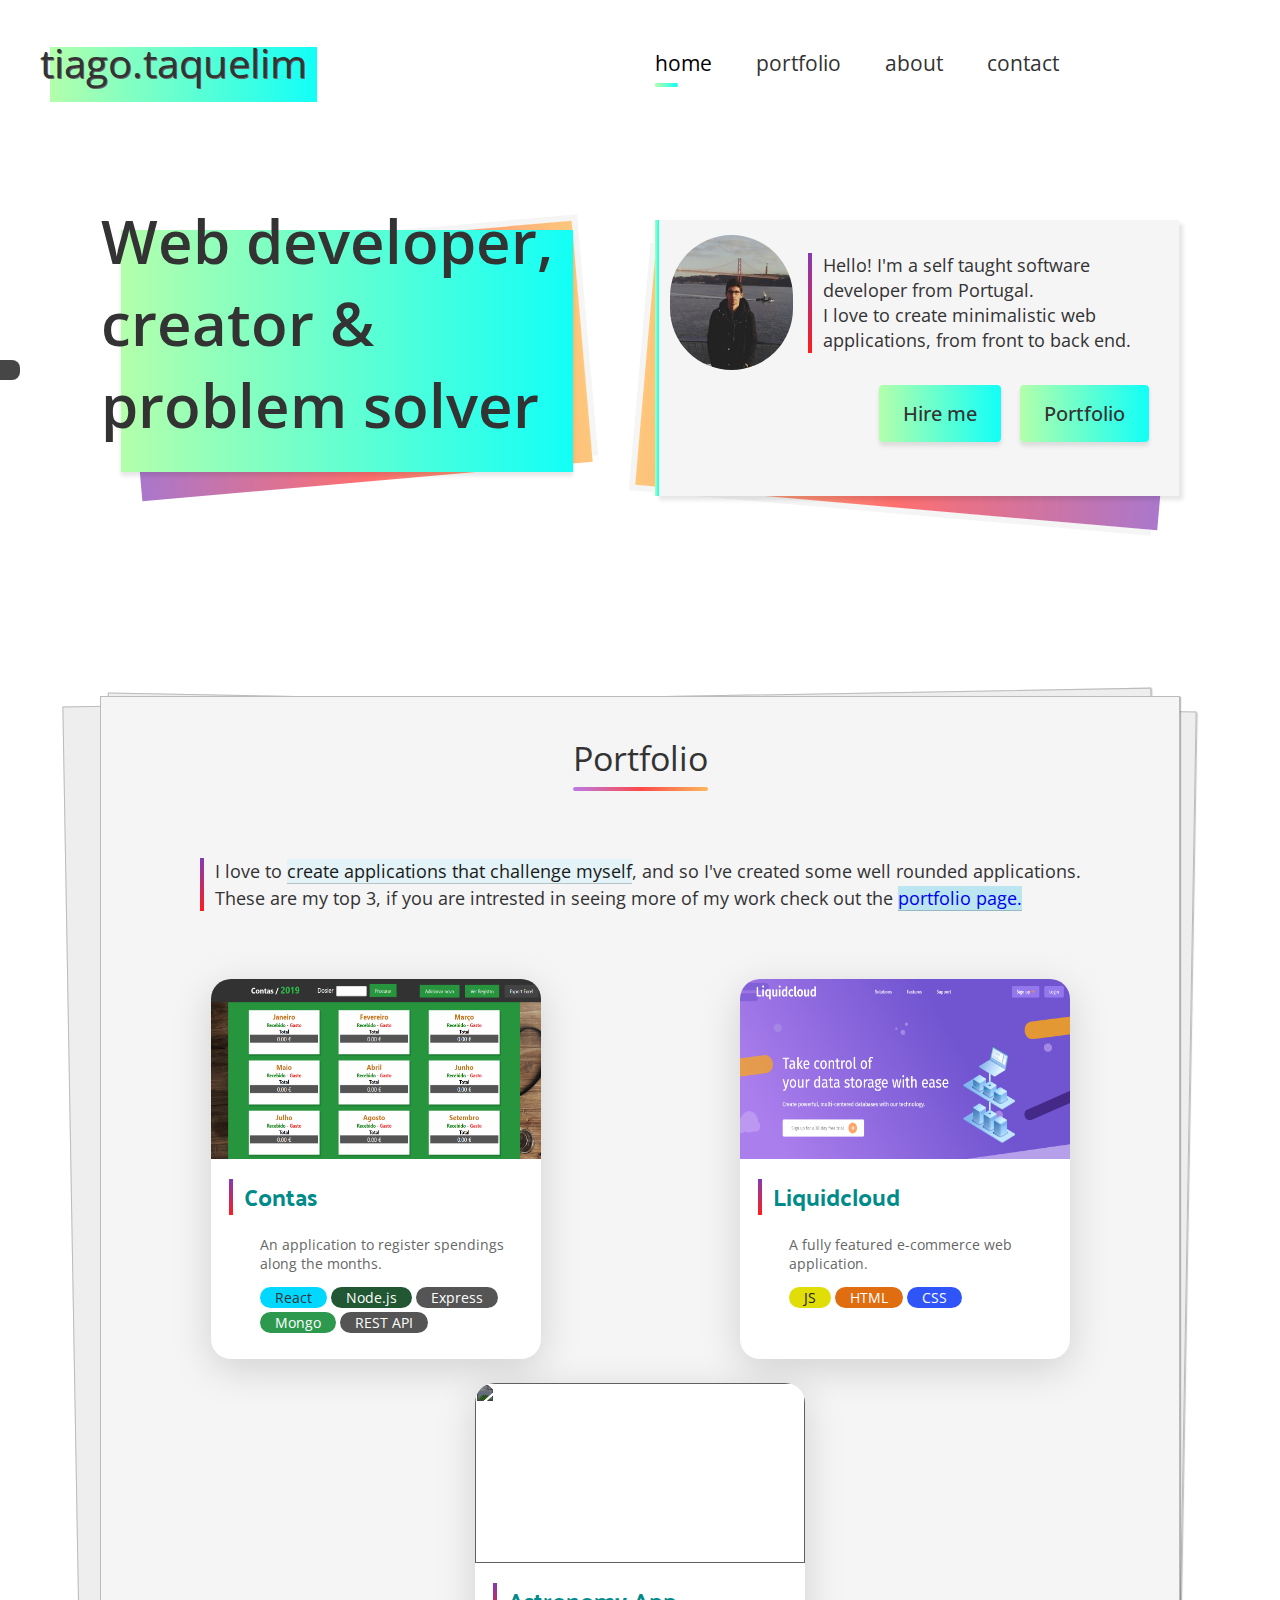
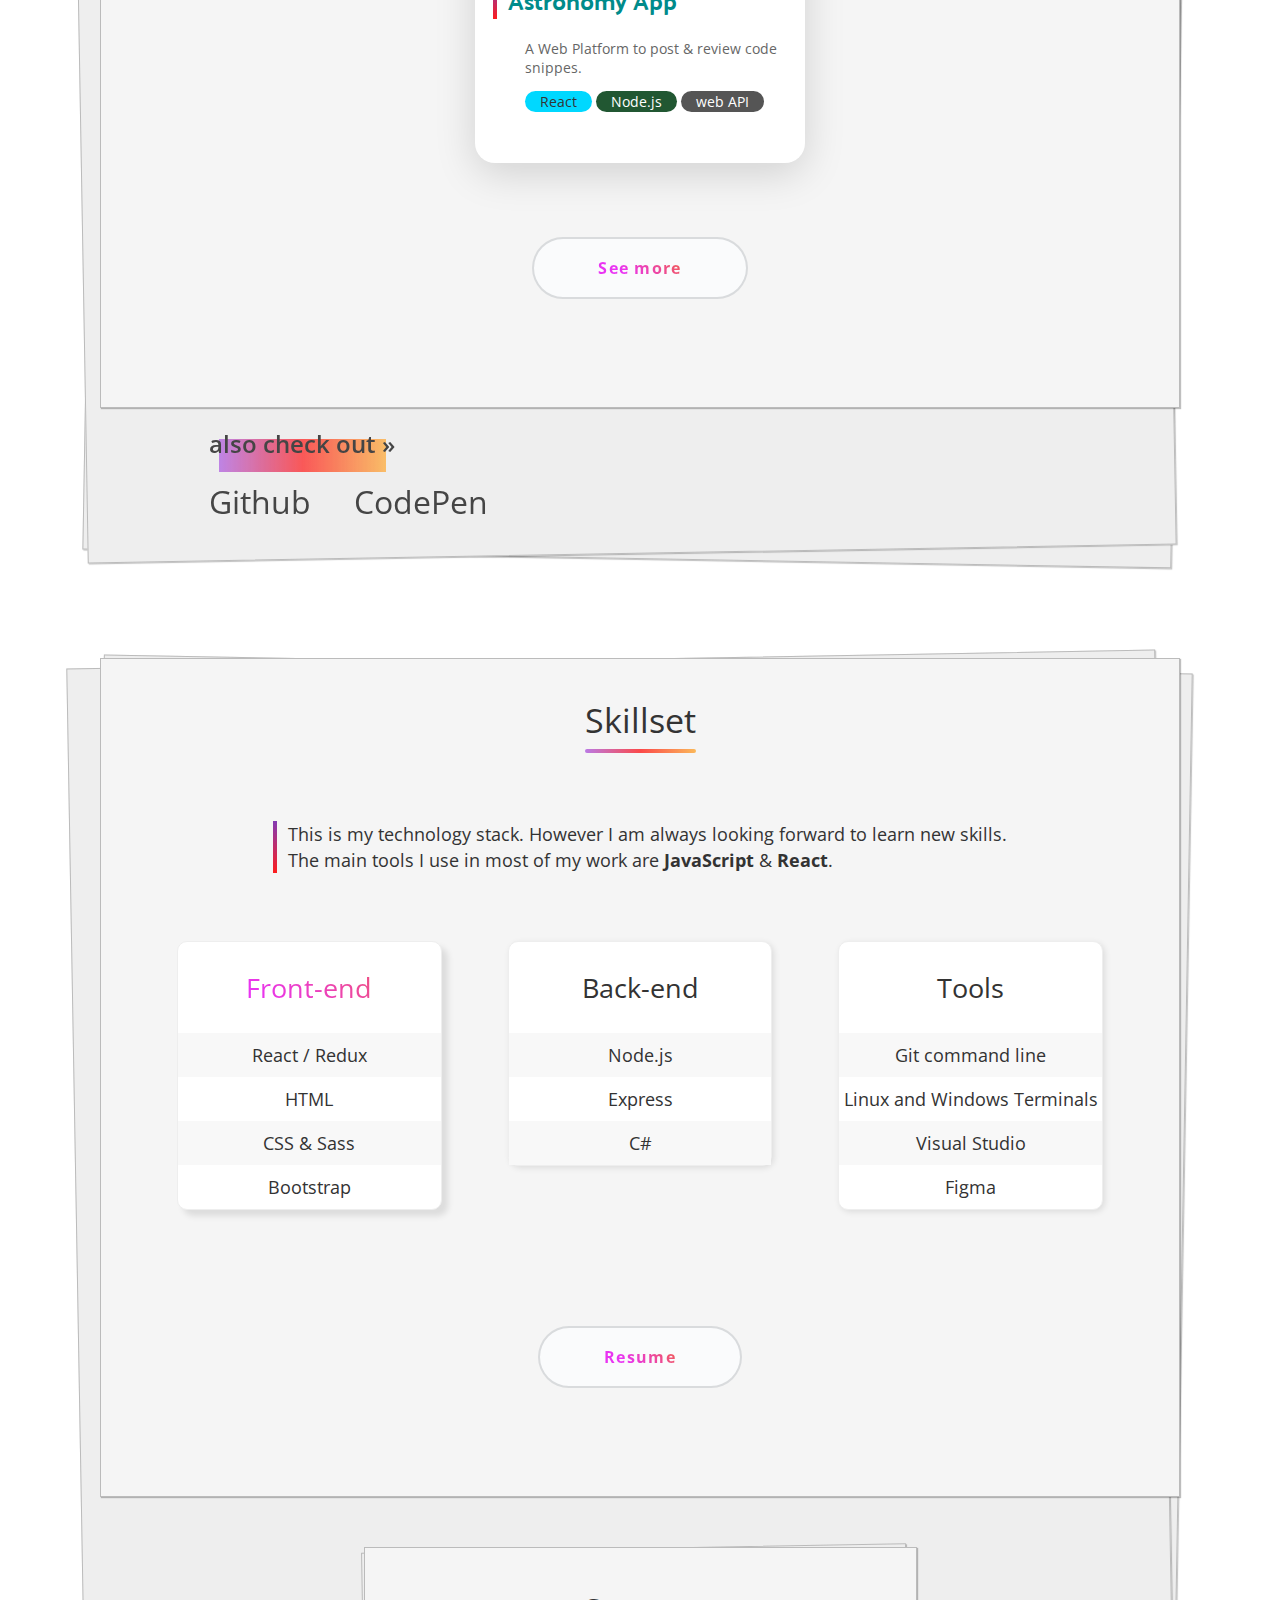
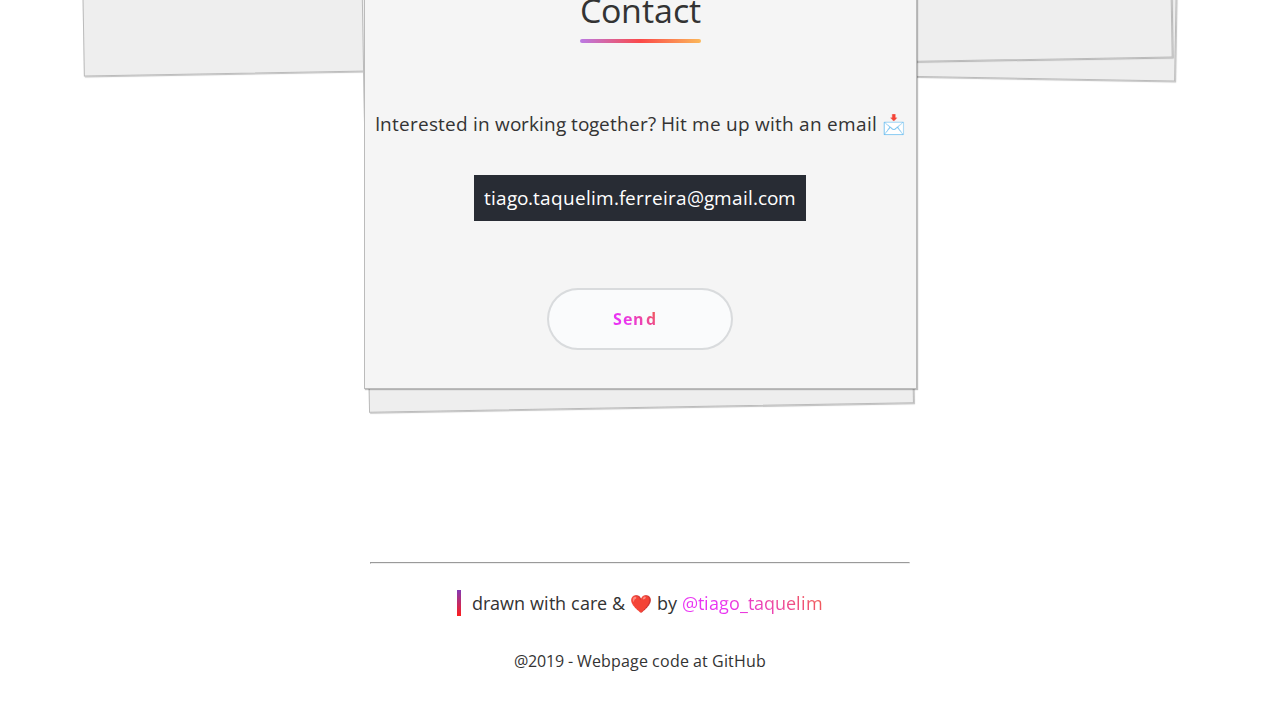
==== index.html @ a0d132dc "google ver" ====
<!DOCTYPE html>
<html lang="en">
<head>
    <meta charset="UTF-8">
    <meta name="viewport" content="width=device-width, initial-scale=1.0">
    <meta http-equiv="X-UA-Compatible" content="ie=edge">
    <title>Tiago Taquelim | Web Developer </title>
    <link rel="shortcut icon" type="image/png" href="./favicon.png"/>
    <meta name="google-site-verification" content="ARgKoBERKOPb1lDqdM0gWgq1R4cdpuR8yCqvkSnX8eo" />
    <!-- Font Awesome CDN -->
    <link rel="stylesheet" href="https://use.fontawesome.com/releases/v5.7.1/css/all.css" integrity="sha384-fnmOCqbTlWIlj8LyTjo7mOUStjsKC4pOpQbqyi7RrhN7udi9RwhKkMHpvLbHG9Sr" crossorigin="anonymous">
    <!-- Css styles -->
    <link rel="stylesheet" href="css/index.css">
    <link rel="stylesheet" href="css/navbar.css">
    <link rel="stylesheet" href="css/header.css">
    <link rel="stylesheet" href="css/portfolio.css">
    <link rel="stylesheet" href="css/skillset.css">
    <link rel="stylesheet" href="css/contact.css">
    <link rel="stylesheet" href="css/modal.css">
</head>
<body>
    <!-- To top button -->
    <button onclick="toTop()" id="topButton" title="Go to top"><i class="fas fa-angle-up"></i></button>
    <!-------- Navbar -------->
    <nav class="nav" >
        <a href="#" class="logo">tiago.taquelim</a>
        <div class="nav-items topnav" id="navbar">
            <a class="action c-maincolor -active" href="#">home</a>
            <a class="action c-orange" href="/portfolio.html">portfolio</a>
            <a class="action c-blue" href="/about.html">about</a>
            <a class="action c-magic" href="#contact">contact</a>
            <a href="javascript:void(0);" class="icon" onclick="responsiveNavbar()">
                <i class="fa fa-bars"></i>
            </a>
        </div>
    </nav>
    <!-- Socials side bar -->
    <div class="socials-sidebar">
        <a href="https://www.linkedin.com/in/tiago-ferreira-20701a138/" target="_blank"><i class="fab fa-linkedin"></i></a>
        <a href="https://github.com/sikozonpc" target="_blank"><i class="fab fa-github"></i></i></a>
        <a href="https://www.hackerrank.com/sikozonbatata" target="_blank"><i class="fab fa-hackerrank"></i></i></a>
        <a href="https://twitter.com/tiago_taquelim" target="_blank"><i class="fab fa-twitter"></i></i></a>
    </div>
    <!-------- Header -------->
    <header class="header">    
        <div class="intro-text">
            <h2>Web developer, <br> creator & <br>problem solver</h2>
        </div>
        <div class="photo-me">
            <div class="photo-me--card">
                <img src="assets/eu.jpg" alt="author's photo">
                <p class="desc">Hello! I'm a self taught software developer from Portugal.<br>
                    I love to create minimalistic web applications, from front to back end.
                </p>
            </div>
            <div class="btn-list">
                <a href="#contact" class="btn">Hire me</a>
                <a href="./portfolio.html" class="btn">Portfolio</a>
            </div>
        </div>
        <!-- TODO Work on a fix for the arrow-->
        <!--<a class="down-arrow" href="#portfolio"><i class="fas fa-angle-down"></i></a>-->
    </header>
    <!-------- Portfolio -------->
    <section id="portfolio">
        <div class="portfolio--page">
            <h2 class="title"> Portfolio</h2>
       
            <p class="desc">I love to <span class="marked">create applications that challenge myself</span>, and so I've created some
                well rounded applications.<br> 
                These are my top 3, if you are intrested in seeing more of my work
                    check out the <a class="marked-a" href="./portfolio.html">portfolio page.</a>
            </p>
           

            <div class="portfolio--page__projects">

                <a href="/projects/contasapp.html" class="project">
                    <img src="assets/thumbnails/contas-app.png">
                    <h3 class="desc">Contas</h3>
                    <p>An application to register spendings along the months.</p>
         
                    <p> 
                        <span class="badge badge-blue">React</span>
                        <span class="badge badge-green">Node.js</span>
                        <span class="badge">Express</span>
                        <span class="badge badge-greenLight">Mongo</span>
                        <span class="badge">REST API</span>
                    </p>
                </a>

                <a href="./projects/liquidcloud.html" class="project">
                    <img src="assets/thumbnails/liquidcloud_preview.png">

                    <h3 class="desc">Liquidcloud</h3>
                    <p>A fully featured e-commerce web application.</p>
         
                    <p> 
                        <span class="badge badge-yellow">JS</span>
                        <span class="badge badge-orange">HTML</span>
                        <span class="badge badge-blueDark">CSS</span>
                    </p>
                </a>

                <div class="modal" id="wip-modal" >
                    <p>Work in progress</p>
                    <button onclick="hideWIPModal()">OK</button>
                </div>

                <a class="project" onclick="showWIPModal()">
                    <img src="https://images.pexels.com/photos/1567069/pexels-photo-1567069.jpeg?auto=compress&cs=tinysrgb&dpr=2&h=650&w=940" class="wip-filter">
                    <i class="fas fa-tools"></i>
                   
                    <h3 class="desc">Astronomy App</h3>
                    <p>A Web Platform to post & review code snippes.</p>
         
                    <p> 
                        <span class="badge badge-blue">React</span>
                        <span class="badge badge-green">Node.js</span>
                        <span class="badge">web API</span>
                    </p>
                </a>
                
            </div>

            <a href="/portfolio.html" 
                class="btn-new"
                style="margin-top: 50px;"><span>See more</span></a>

            <div class="more-info">
                <h2 class="sub-title">also check out »</h2>
                <a style="font-size: 2rem;text-decoration: none; color:inherit;margin-right: 35px;"
                     href="https://github.com/sikozonpc" target="_blank">
                     <i class="fab fa-github"></i></i>Github
                </a>
                <a 
                    style="font-size: 2rem;text-decoration: none; color:inherit;"
                     href="https://codepen.io/sikozonpc/" target="_blank">
                     <i  class="fab fa-codepen"></i>CodePen
                </a>
            </div>
        </div>
    </section>
    <!-------- Skillset -------->
    <section id="skillset">
        <div class="skills--page">
            <h2 class="title">Skillset</h2>
            <p class="desc">This is my technology stack. However I am always looking forward to learn new skills.<br>
                The main tools I use in most of my work are <b>JavaScript</b> & <b>React</b>.</p>
            <div class="skills-table">
                <ul class="front">
                    <p class="front-title">Front-end</p>
                    <li>React / Redux</li>
                    <li>HTML</li>
                    <li>CSS & Sass</li>
                    <li>Bootstrap</li>
                </ul>
                <ul>
                    <p>Back-end</p>
                    <li>Node.js</li>
                    <li>Express</li>
                    <li>C#</li>
                </ul>
                <ul>
                    <p>Tools</p>
                    <li>Git command line</li>
                    <li>Linux and Windows Terminals</li>
                    <li>Visual Studio</li>
                    <li>Figma</li>
                </ul>
            </div>
            <a style="margin-top: 100px" onclick="showWIPModal()" class="btn-new"><span>Resume</span></a>
        </div>
    </section>
    <!------ Contact -------->  
    <section id="contact">
        <div class="contact--page">
            <h2 class="title contact">Contact</h2>
            <form name="contact-form" class="contact-form">
                <p class="f-1">Interested in working together? Hit me up with an email 📩</p>
                <p class="marked-blue f-1" 
                    style="margin-bottom: 2.5em;border-radius: 0px;padding:10px;">
                    tiago.taquelim.ferreira@gmail.com
                </p>
                <a href="mailto:tiago.taquelim.ferreira@gmail.com" style="margin-top: 20px;" class="btn-new"><span>Send</span>></a>
            </form>
        </div>
    </section>
    <footer id="socials">
        <div class="socials-list">
            <a href="https://www.linkedin.com/in/tiago-ferreira-20701a138/" target="_blank"><i class="fab fa-linkedin"></i></a>
            <a href="https://github.com/sikozonpc" target="_blank"><i class="fab fa-github"></i></i></a>
            <a href="https://www.hackerrank.com/sikozonbatata" target="_blank"><i class="fab fa-hackerrank"></i></i></a>
            <a href="https://twitter.com/tiago_taquelim" target="_blank"><i class="fab fa-twitter"></i></i></a>
        </div>
        <hr style="width: 50%;">
        <p class="desc signature">drawn with care & ❤️ by  <a href="https://twitter.com/tiago_taquelim" target="_blank">@tiago_taquelim</a></p>
        <p>@2019 - Webpage code at GitHub</p>

    </footer>

    <!-- Javascript -->
    <script src="js/navbar.js"></script>
    <script src="js/modal.js"></script>
</body>
</html>
---- css/index.css ----
@import url('https://fonts.googleapis.com/css?family=Palanquin:300');
@import url('https://fonts.googleapis.com/css?family=Open+Sans:400,600,700');

body {
    padding: 0;
    margin: 0;
    font-family:'Open Sans' , sans-serif;
    color: #333;
    /*background: rgb(33, 44, 79); NIGHT MODE COLOR BG */ 
}
html {
    scroll-behavior: smooth;
    font-style: normal;
    -webkit-font-smoothing: antialiased;
}
* {
    box-sizing: border-box;
}
html *:focus {
    outline-color: #fd1d1dcb;
}

h2 {
    font-weight: 600;
}


.-active {
    color: #000 !important;
}

.underlined {
    position: relative;
}
    .underlined::before {
        content: "";
        position: absolute;
        bottom: -5px;
        left: 0;
        width: 100%;
        height: 3px;
        background: linear-gradient(90deg,#ee2b4b, #8932c7);
    }

.btn {
    display: inline-block;
    position: relative;
    background:linear-gradient(90deg,#b3ffab, #12fff7);
    border: 0;
    font-size: 20px;
    padding: 15px 24px;
    border-radius: 4px;
    text-decoration: none;
    color: #333;
    font-weight: 500;
    cursor: pointer;
    box-shadow: 0 4px 4px rgba(0,0,0,0.1),
         0 -100px 0 transparent inset;

    transition: all 0.3s ease;
    box-sizing: border-box;
}
    .btn::after {
        content: "»";
        opacity: 0;
        position: absolute;
        top: 30%;
        right: 0.4em;
        transition: all 0.3s ease;
    }
    .btn:hover::after {
        right: 1em;
        opacity: 1;
    }
    .btn:hover {
        padding: 15px 34px 15px 14px;
        background:linear-gradient(90deg,#a2f599, #2deee7);
        box-shadow: 5px 5px 5px rgba(0,0,0,0.1),
        0 -100px 0 transparent inset;
        color: #111
    }   

.btn-dark {
    background: linear-gradient(90deg,#db1939, #630f9e);
    color: #fff;
}
    .btn-dark:hover {
        background: linear-gradient(90deg,#e70b30, #770fc2);
        color: #fff;
    }
.btn-orange {
    background:  linear-gradient(90deg,#833ab4dc, #fd1d1dcb, #fcb045e1);
    color: #fff;
}
    .btn-orange:hover {
        background:  linear-gradient(90deg,#9028d4dc, #fd1d1dcb, #e99219e1);
        color: #fff;
    }
.btn-border {
    position: relative;
    cursor: pointer;
    z-index: 1;
    display: inline-block;
    padding: 12px 24px;
    font-size: 1.4rem;
    box-sizing: border-box;
    background-color: #f0f0f0;
    border: 4px solid transparent;
    box-sizing: border-box;
    
    border-image: linear-gradient(90deg,#833ab4dc, #fd1d1dcb, #fcb045e1);
    border-image-slice: 1;
    text-decoration: none;
    color:#333;
    transition: 0.3s all ease;
}
    .btn-border:hover {
        background: linear-gradient(90deg,#833ab4dc, #fd1d1dcb, #fcb045e1);
        color: white;
        transform: scale(1.1);
    }

.btn-new {
    display: inline-block;
    position: relative;
    font-weight: 700;
    border-radius: 100px;
    cursor: pointer;
    padding: 20px 64px 19px;
    letter-spacing: 1.3px;
    font-size: 1rem;
    line-height: 19px;
    text-decoration: none;
    color: #FAFBFC;
    margin-top: 64px;
    margin-bottom: 8px;
    background-image: none;
    transition: all 260ms cubic-bezier(0.45, 0.38, 0.43, 0.98);
    background-color: #FAFBFC;
    border: solid 2px rgba(200, 203, 207, 0.678);
}
    .btn-new span {
        background: linear-gradient(-136deg, #F15D4A 2%, #E934F2 70%);
        -webkit-background-clip: text;
        background-clip: text;
        -webkit-text-fill-color: transparent;
    }
    .btn-new:hover {
        box-shadow: 0 10px 20px rgba(0,0,0,0.2);
        transform: translateY(-3px);
    }
    .btn-new:active {
        box-shadow: 0 5px 10px rgba(0,0,0,0.2);
        transform: translateX(-1px);
    }
        .btn-new::after {
            content: "";
            position: absolute;
            display: inline-block;
            top: 0;
            left: 0;
            z-index: -1;
            width: 100%;
            height: 100%;
            background-color: #FAFBFC;
            border-radius: 100px;

            transition: 0.4s all; 
        }
            .btn-new:hover::after {
                transform: scaleX(1.4) scaleY(1.6);
                opacity: 0;
            }

.btn-simple {
    display: inline-block;
    color: #fff;
    background-color: #444;
    text-decoration: none;
    border:2px solid #444;
    padding: 5px 10px;

    transition: 0.3s all ease;
}
    .btn-simple:hover {
        background-color: transparent;
        color: #333;
    }

/***** Scroll arrow down ******/
.down-arrow {
    color: inherit;
}
    .fa-angle-down {
        position: absolute;
        top:90%;
        left: 50%;
        right:50%;
        font-size: 2rem;
    }
    .fa-angle-down:hover{
        color: #20dfd8;
        font-size: 2.5rem;
    }


.title-main {
    position: relative;
    font-size: 2rem;
    z-index: 2;
}
    .title-main::after {
        content: "";
        width: 90%;
        height: 3px;
        background: linear-gradient(90deg,#b166e2dc, #fd1d1dcb, #fcb045e1);
        
        position: absolute;
        bottom: -10px;
        left:5%;
        z-index: -1;
    }
    .title-main::before {
        content: "";
        width: 10%;
        height: 8px;
        background:  #fd1d1dcb;
        
        position: absolute;
        bottom: -13px;
        left:45%;
        z-index: 3;
    }

.badge {
    border-radius: 100px;
    padding: 1px 15px;
    display: inline-block;
    box-sizing: border-box;
    margin: 2px 0;
    background: #555;
    color: #fff;
}
    .badge-blue {
        background: #00d8ff;
        color: #333;
    }
    .badge-green {
        background: #215732;
    }
    .badge-greenLight {
        background: #2d994f;
    }
    .badge-yellow {
        background: rgb(224, 221, 7);
        color: #222;
    }
    .badge-orange {
        background: rgb(224, 110, 17);
        color: #fff;
    }
    .badge-blueDark {
        background: rgb(47, 84, 248);
    }

.title {
    position: relative;
    font-size: 34px;
    font-weight: 400;
    z-index: 2;
    margin-bottom: 60px;
}
    .title::after {
        content: "";
        position: absolute;
        bottom: -10px;
        left: 0;
        border-radius: 6px;
        z-index: -1;
    
        width: 100%;
        height: 4px;
        background: linear-gradient(90deg,#b166e2dc, #fd1d1dcb, #fcb045e1);
        
        transition: 200ms all linear;
    }
.sub-title {
    position: relative;
    font-size: 1.5rem;
    z-index: 2;
}
    .sub-title::after {
        content: "";
        position: absolute;
        top: 12px;
        left: 10px;
        z-index: -1;

        width: 60%;
        height: 100%;
        background:  linear-gradient(90deg,#b166e2dc, #fd1d1dcb, #fcb045e1);
        
        transition: 200ms all linear;
    }

.thin-text {
    font-family: 'Palanquin', sans-serif;
    line-height: 1;
    font-size: 21px;
}

.desc {
    font-size: 1.1rem;
    position: relative;
    margin-left: 15px;
    line-height: 1.5;
}
    .desc::after {
        content: "";
        position: absolute;
        height: 100%;
        width: 4px;
        background: linear-gradient(#833ab4, #fd1d1d);
        top:0;
        left:-15px;

    }


.desc-sub {
    position: relative;
}
    .desc-sub::after {
        content: "";
        position: absolute;
        height: 100%;
        width: 4px;
        background: linear-gradient(90deg,#b3ffab, #12fff7);
        top:0;
        left:-15px;

    }

/***** Modifiers *****/

.marked {
    background-color: rgba(187,239,253,0.3);
    border-bottom: 1px solid rgba(0,0,0,0.2);
    color: #1a1a1a;
}
    
.marked-a {
    background-color: rgba(100, 206, 236, 0.404) !important;
    text-decoration: none;
    border-bottom: 1px solid rgba(0,0,0,0.2);
}

.marked-blue {
    background: rgb(40, 44, 52);
    color: #fff;
    padding: 10px;
    border-radius: 10px;
}
.f-1 {
    font-size: 1.18rem !important;
    
}
.f-2 {
    line-height: 1.4;
    font-size: 2rem;
    text-align: left;
    font-weight: 700;
    color: #070E18;
    margin-block-end: .5em;
}
.f-3 {
    font-size: 2rem !important;
    font-weight: bold;
    align-self: flex-start;

}
.small {
    padding: 10px 20px;
    font-size: 1.2rem;
}

.important-text {
    font-size: 1.1rem;
    margin-top:0;
}


#topButton {
    display: none; /* Hidden by default */
    position: fixed; /* Fixed/sticky position */
    bottom: 20px; /* Place the button at the bottom of the page */
    right: 30px; 
    z-index: 99; /* Make sure it does not overlap */
    border: none; 
    outline: none; 
    background:  #333;
    color: #fff; 
    font-size: 2rem;
    cursor: pointer;
    padding: 7px; 
    width: 50px;
    border-radius: 200px; 

    transition: all 1s cubic-bezier(0.2, 0.8, 0.2, 1) 0s;


  }
  
  #topButton:hover {
    background-color: #555; 
    transform: translateY(-10px);
  }


.socials-sidebar {
    position: fixed;
    top: 40%;
    left: 0;
    background: rgba(51, 51, 51, 0.904);
    border-top-right-radius: 8px;
    border-bottom-right-radius: 8px;
    padding: 10px;
   
    display: flex;
    flex-flow: column;
    z-index: 999;
    
    align-items: center;
    transition: 0.4s all ease;
}
    .socials-sidebar a {
        color: #fff;
        font-size: 2rem;
    }

.fa-linkedin:hover {
    color: #0077B5;
}
.fa-github:hover {
    color: rgb(161, 161, 161);
}
.fa-hackerrank:hover {
    color: rgb(40, 202, 40);
}
.fa-twitter:hover {
    color: rgb(68, 177, 236);
}

@media (max-width: 720px){
    .socials-sidebar{
        transform: translateX(-100%);
    }
}
---- css/navbar.css ----
/************* Navbar *************/

.nav {
    background: #fff;

    padding: 10px 20px;
    padding-top: 35px;

    display: flex;
    flex-flow: row;
    justify-content: space-between;
    align-items: center;   
    
    width: 96%;
}
.nav a {
    text-decoration: none;
    font-size: 1.3rem;
    margin: 0 20px;
    color: inherit;
    position: relative;
 
}
    .nav-items {
        margin-right: 130px;
        transition: all 0.3s ease;
    }

        .nav-items > .action::after {
            content: "";
            position: absolute;
            bottom: -10px;
            left:0;
            width: 100%;
            height: 4px;
            background: blue;
            border-radius: 5px;

            transform-origin: left center;
            transform: scaleX(0);
            transition: 200ms transform linear;
        }
            .nav-items > .action.-active::after {
                transform: scaleX(0.4);
                transition-duration: 150ms;
            }
        .nav-items > .action:hover::after{
            transform: scaleX(1);
        }
          

    .logo {
        position: relative;
        color: #222;
        font-size: 2.5rem !important;
        z-index: 2;
        text-shadow: 1px 1px 0 #666;
    }
        .logo::after {
            content: "";
            position: absolute;
            top: 12px;
            left: 10px;
            z-index: -1;
        
            width: 100%;
            height: 100%;
            background: linear-gradient(90deg,#b3ffab, #12fff7);
            
            transition: 200ms all linear;

        }
        .logo:hover::after {
            top: 0px;
            left:0;
        }


/* Colors for the afters */
.action.c-maincolor::after {
    background: linear-gradient(90deg,#b3ffab, #12fff7);
}
.action.c-blue::after  {
    background: linear-gradient(90deg,#8E2DE2,#4a00e0 )
}
.action.c-orange::after  {
    background: linear-gradient(90deg,#833ab4, #fd1d1d, #fcb045)
}
.action.c-magic::after  {
    background: linear-gradient(90deg,#59C173 ,#a17fe0,#5d26c1);
}


/******** Code for the responsive navigation *******/


.topnav .icon {
    display: none;
    position: absolute;
    top: 3%;
    right: 0;

    color: #333;
    font-size: 2rem;
    transition: 0.3s ease color;
  }
    .icon:hover {
        color: gray;
    }

/******* Media queries ********/
/* When the screen is less than x pixels wide, hide all links, except for the first one ("Home"). Show the link that contains should open and close the topnav (.icon) */
@media screen and (max-width: 935px) {
    .nav-items {
        margin-right: 0;
    }
    .logo {
        font-size: 2rem !important;
    }
    .nav {
        flex-flow: column;
        justify-content: center;
        align-items: flex-start;
        padding: 0;
        padding-top: 20px;
        width: 100%;
     
    }
    .topnav a {
        display: none;
        text-align: center;
        padding: 14px 16px;
        text-decoration: none;
        font-size: 17px;
    }
    .topnav a.icon {
      display: block;
    }
   
  }
  
  /* The "responsive" class is added to the topnav with JavaScript when the user clicks on the icon. This class makes the topnav look good on small screens (display the links vertically instead of horizontally) */
  @media screen and (max-width: 935px) {
    .topnav.responsive {
        margin-top: 30px;
        width: 100%;
    }
 
    .topnav.responsive a {
      float: none;
      display: block;
      text-align: left;
    }
    .topnav.topnav.responsive .action {
        margin:0;   
        padding-left: 30px;
        text-transform: capitalize;
        font-weight: 600;
        border-bottom: 1px solid rgba(255, 255, 255, 0.2);
        font-size: 20px;
        background: rgb(33, 44, 79);
        color: #fff;
    }
        .topnav.topnav.responsive .action:hover {
            color: rgb(100, 183, 211);
        }
    .topnav.topnav.responsive a::after {
        display: none;
    }

    .-active {
        color: rgb(86, 204, 242) !important;
    }
  }
---- css/header.css ----
/************* Header *************/
.header {
    display: flex;
    flex-flow: row wrap;
    justify-content: space-evenly;

    max-width: 1280px;
    margin: 120px auto;
    box-sizing: border-box;
}
    .photo-me {
        position: relative;
        display: flex;
        flex-flow: column nowrap;

        margin-top: 0px;
        background: whitesmoke;
        padding: 15px;

        max-width: 524px;

        box-shadow: 4px 4px 4px rgba(0,0,0,0.1),
        4px -100px 0 transparent inset;

        box-sizing: border-box;
    }
        .photo-me::after {
            content: "";
            position: absolute;
            background: linear-gradient(90deg,#b3ffab, #12fff7);
            top:0;
            left: 0;
            
            width: 4px;
            height: 100%;
        }
        .photo-me::before {
            content: "";
            position: absolute;
            transform: rotate(5deg);
            filter: opacity(80%);
            background:  linear-gradient(-90deg,hsla(276, 51%, 47%, 0.863), #fd1d1dcb, #fcb045e1);
            box-shadow:  -6px 6px 0px rgba(0,0,0,0.05),
            0 -100px 0 transparent inset;
            top: 40px;
            left: -10px;
            height: 90%;
            width: 100%; 
            z-index: -2;
        }
        .photo-me--card {
            display: flex;
            flex-flow: row nowrap;
            align-items: center;
            justify-content: center;
        }
            .photo-me--card > img {
                border-radius: 100px;
                width: 25%;
                height: 100%;
                margin-right: 15px;
            }
            .photo-me--card > .desc {
                line-height: 25px;
            }
        .btn-list {
            align-self: flex-end;
            margin-top: 15px;
        }
        .btn-list > a {
            margin-right: 15px;
        }

    .intro-text { 
        position: relative;
        font-size: 2.5rem;
        margin-top: -70px;
    
    }
        .intro-text::before {
            content: "";
            position: absolute;
            background: linear-gradient(90deg,#b3ffab, #12fff7);
            box-shadow: 0 4px 4px rgba(0,0,0,0.1),
            0 -100px 0 transparent inset;
            top: 80px;
            left: 20px;
            height: 70%;
            width: 100%; 
            z-index: -1;
        }
        .intro-text::after {
            content: "";
            position: absolute;
            transform: rotate(-5deg);
            filter: opacity(80%);
            background:  linear-gradient(90deg,#833ab4dc, #fd1d1dcb, #fcb045e1);
            box-shadow: 6px -6px 0px rgba(0,0,0,0.05),
            0 -100px 0 transparent inset;
            top: 90px;
            left: 30px;
            height: 70%;
            width: 100%; 
            z-index: -2;
        }

/******* Media queries ********/
@media screen and (max-width: 1050px){
    .header { 
        flex-flow: column;
        align-items: center;
        justify-content: center;
    }
    .photo-me {
        margin-top: 50px;
        width: 70%;
    }
}
@media screen and (max-width: 430px){
    .down-arrow {
        display: none;
    }
    .header { 
        flex-flow: column;
    }
    .intro-text { 
        font-size: 1.7rem;
        padding: 0;
    }
    .intro-text::after {
        top: 40px;
        left: 10px;
    }
    .intro-text::before {
        top: 40px;
        left: 10px;
    }
    .photo-me { 
        width: 100%;
    }
    .photo-me--card > img {
        display: none;
    }
}
---- css/portfolio.css ----
/************* Portfolio *************/
#portfolio {
    display: flex;
    flex-flow: column nowrap;
    justify-content: center;
    align-items: center;

    margin: 100px 100px;
    margin-top: 200px;

    box-sizing: border-box;
}
    .portfolio--page, .portfolio--page::before, .portfolio--page::after {
        position: relative;
        display: flex;
        flex-flow: column nowrap;
        justify-content: center;
        align-items: center;
        padding: 10px;

        width: 100%;
        max-width: 1200px;

        background-color: whitesmoke;
        padding-bottom: 200px;

        /* Styles to distinguish sheets from one another */
        box-shadow: 1px 1px 1px rgba(0,0,0,0.25);
        border: 1px solid #bbb;
        
    }
    .portfolio--page {
        padding-bottom: 100px;
    }


    .portfolio--page::before,
    .portfolio--page::after {
        content: "";
        position: absolute;
        height: 95%;
        width: 99%;
        background-color: #eee;
    }

    .portfolio--page::before {
        right: 15px;
        top: 0;
        transform: rotate(-1deg);
        z-index: -1;
    }

    .portfolio--page::after {
        top: 5px;
        right: -5px;
        transform: rotate(1deg);
        z-index: -2;
    }

  

/* Projects list */
.portfolio--page__projects {
    display: flex;
    flex-flow: row wrap;
    align-items: flex-start;
    justify-content: space-around;

    margin-top: 50px;
}
    .project {
        box-sizing: border-box;
        background: #fff;

        margin: 15px;
        text-decoration: none;
        border-radius: 20px;
        color: inherit;
        max-width:330px;
        height: 380px;
     
        width: 100%;
        margin-top: 0;
        margin-bottom: 1.5rem;
        text-align: left;
        font-size: 16px;

        position: relative;
        cursor: pointer;
        border-bottom: none;

        transition: all 1s cubic-bezier(0.2, 0.8, 0.2, 1) 0s;

        box-shadow: rgba(0, 0, 0, 0.15) 0px 10px 40px;
    }
        .project-small {
            height: 100% !important;
        }
        .project img {
            border-top-left-radius: 20px;
            border-top-right-radius: 20px;
            width: 100%;
            height: 180px;
        }
        .project:hover {
            box-shadow: 5px 5px 25px 0 rgba(46,61,73, 0.5);
            transform: scale(1.1);
            
        }
        .project:hover .fa-search {
            transform: translateX(0);
            opacity: 1;
        }
        .project:hover img{
            filter: brightness(0.8);
        }

        .project p {
            color: #525c65;
            margin:2px;
            font-size: 14px;
            margin-left: 15%;
            margin-bottom: 0;
            color: #666;
            padding-top: 10px;
            
         
        }
        .project h3 {
            font-family: 'Palanquin', sans-serif;
            font-size: 24px;
            color: darkcyan;
            margin-left: 10%;
            margin-bottom: 10px;
            margin-top:15px;
            
        }
        .project h3.f-1 {
            margin-bottom:0px;
            margin-top: 0;
            padding-top: 0;
            color: #333;
        }
        .project p:last-child {
            padding-bottom:30px;
        }


    /* Project box BIG */
    .project-big {
        box-sizing: border-box;
        margin: 0 auto;
        max-width: 780px;
        width: 100%;
    }  
    .project__wrapper:hover {
        box-shadow: 5px 5px 25px 0 rgba(46,61,73, 0.5);
        transform: scale(1.05);
    }
    .project-big a {
        text-decoration: none;
        color: inherit;
        cursor: pointer;
    }
        .project__wrapper {
            padding: 2rem 2rem 0;
            margin-top: 0;
            margin-bottom: 1.5rem;
            text-align: left;
            position: relative;
            background: #fff;
            box-shadow: 5px 5px 25px 0 rgba(46,61,73,.2);
            border-radius: .375rem;
            transition: .3s;
        }
            .wrapper__upper {
                display: flex;
                align-items: flex-start;
                padding-bottom: 1.5rem;
                border-bottom: 1px solid #dbe2e8;
            }
                .wrapper__upper img {
                    padding-left: 0;
                    padding-right: 0;      
                    display: block;
                    margin-right: 1.69491525%;
                    width: 23.72881356%;
                    border-radius: .375rem;
                    height: 100px;
                }
                .wrapper__upper .project-desc {
                    padding-left: 1rem;
                }
                    .wrapper__upper .type {
                        margin: 0;
                        font-weight: 600;
                        font-size: .75rem;
                        line-height: 1.5rem;
                        color: #7d97ad;
                        text-transform: none;
                        display: inline-block;
                    }
                    .wrapper__upper h3 {
                        color: #2e3d49;
                        font-weight: 600;
                        display: block;
                        overflow: hidden;
                        text-overflow: ellipsis;
                        line-height: 1.6rem;
                        max-height: 4.8rem;
                        margin-top: 0;
                    }
                    .wrapper__upper .app-desc {
                        font-size: .875rem;
                        color: #2e3d49;
                        margin-top: 0;
                    }
                    .wrapper__upper .skills-covered-title {
                        font-size: .9rem;
                        text-transform: capitalize;
                        margin: 0;
                        color: #767676;
                        font-weight: 400;
                    }
                        .wrapper__upper .skills-covered {
                            font-size: .875rem;
                            color: #2e3d49;
                            margin: 0;
                            max-height: 3rem;
                            display: block;
                            overflow-y: hidden;
                        }
            .wrapper__lower {
                line-height: 2.5rem;
                font-weight: 600;
                font-size: .9rem;
                letter-spacing: .1rem;
                text-transform: uppercase;
                color: #02b3e4;
            }
            .wrapper__lower > a {
                text-decoration: none;
                color: inherit;
            }



.more-info {
    position: absolute;
    left: 10%;
    top: 100%;
    opacity: 0.9;
}


.wip-filter {
    filter: brightness(0.5);
    position: relative;

}
.fa-tools {
    position: absolute;
    color: #fff;
    font-size: 3rem;
    right: 43%;
    top: 70px;
}

.fa-search {
    position: absolute;
    top: 15%;
    left: 45%;
    font-size: 2rem;
    color: #fff;
    padding: 10px;
    transform: translateY(-100vw);
    transition: transform 0.3s ease-in-out;
    opacity: 0;
    z-index: 10;
}

/* special class to align properly on the small projects boxes */
.align-center {
    top: 25% !important;
}



/******* Media queries ********/
@media screen and (max-width: 650px){
    #portfolio, #projects {
        margin: 0;
        width: 100%;
     }
    .portfolio--page::after, .portfolio--page::before {
        display: none;
    }
    .project img{
        height: 150px;
    }
    .portfolio--page {
        padding-bottom: 100px;
    }

    .more-info {
        transform: scale(0.80);
        top:99%;
        left: 0%;
    }
}
---- css/skillset.css ----
#skillset {
    display: flex;
    flex-flow: column nowrap;
    justify-content: center;
    align-items: center;

    margin: 100px 100px;
    margin-top: 250px;

    box-sizing: border-box;
}
    .skills--page, .skills--page::before, .skills--page::after {
        position: relative;
        display: flex;
        flex-flow: column nowrap;
        justify-content: center;
        align-items: center;
        padding: 10px;

        width: 100%;
        max-width: 1200px;

        background-color: whitesmoke;
        padding-bottom: 200px;

        /* Styles to distinguish sheets from one another */
        box-shadow: 1px 1px 1px rgba(0,0,0,0.25);
        border: 1px solid #bbb;
    }
    .skills--page{
        padding-bottom: 100px;
    }
    .skills--page::before,
    .skills--page::after {
        content: "";
        position: absolute;
        height: 95%;
        width: 99%;
        background-color: #eee;
    }

    .skills--page::before {
        right: 15px;
        top: 0;
        transform: rotate(-1deg);
        z-index: -1;
    }

    .skills--page::after {
        top: 5px;
        right: -5px;
        transform: rotate(1deg);
        z-index: -2;
    }

.skills-table {
    display: flex;
    flex-flow: row wrap;
    justify-content: space-evenly;
    align-items: flex-start;
    width: 100%;
}   
    .skills-table ul {
        background-color: #fff;
        border-radius: 10px;
        width: 25%;

        padding:0;
        margin-top: 50px;
        text-align: center;
        border: 1px solid #eee;
        box-shadow: 2px 2px 6px rgba(0,0,0,0.1);
    }
    .skills-table ul p{
        color: #333;
        font-size: 1.7rem;
    }
    /* Specific styles for the front-end table */
    .skills-table .front {
        box-shadow: 6px 6px 6px rgba(0,0,0,0.1);
    }
    .skills-table .front-title{
        background: linear-gradient(-136deg, #F15D4A 2%, #E934F2 70%);
        -webkit-background-clip: text;
        -webkit-text-fill-color: transparent;
    }
    .skills-table li {
        font-size: 1.1rem;
        list-style: none;
        margin:0;
        padding:10px 0;
    }
    .skills-table li:nth-child(even){
        background-color: #f8f8f8;
    }

/******* Media queries ********/
@media screen and (max-width: 840px){
    .skills-table {
        flex-flow: column wrap;
    }
    .skills-table ul {
        align-self: center;
        justify-self: center;
        width: 80%;
    }
}
@media screen and (max-width: 650px){
    #skillset {
        margin-bottom: 50px;
        margin: 0;
        width: 100%;
    }
    .skills--page::after, .skills--page::before {
        display: none;
    }
    .skills--page{
        padding-bottom: 50px;
    }
    .skills-table {
        flex-flow: column wrap;
    }
    .skills-table ul {
        align-self: center;
        justify-self: center;
        width: 80%;
    }

}
---- css/contact.css ----
#contact {
    display: flex;
    flex-flow: column nowrap;
    justify-content: center;
    align-items: center;

    margin: 0 100px;
    margin-top: 250px;
    margin-bottom: 100px;

    box-sizing: border-box;
    margin-top: -50px;
}
.contact--page, .contact--page::before {
    position: relative;
    display: flex;
    flex-flow: column nowrap;
    justify-content: center;
    align-items: center;
    padding: 10px;

    background-color: whitesmoke;
    padding-bottom: 30px;

    /* Styles to distinguish sheets from one another */
    box-shadow: 1px 1px 1px rgba(0,0,0,0.25);
    border: 1px solid #bbb;
}

    .contact--page::before {
        content: "";
        position: absolute;
        height: 95%;
        width: 95%;
        background-color: #eee;
    }

    .contact--page::before {
        right: 5px;
        top: 0;
        transform: rotate(-1deg);
        z-index: -1;
    }

.contact-form {
    display: flex;
    flex-flow: column nowrap;
    justify-content: center;
    align-items: center;
}

.contact-form input {
    width: 50%;
    height: 30px;
}
    .contact-form input {
        margin-bottom: 20px;
        padding-left: 25px;
        color: #70839e;
        border: none;
        font-size: 18px;
        -webkit-appearance: none;
        border: 1px solid #eee;
    }
    .contact-form input:focus, textarea:focus {
        outline-color: #fd1d1dcb;
    }

    .contact-form textarea {
        width: 50%;
        height: 100px;
        margin-bottom: 20px;
        padding-left: 25px;
        color: #70839e;
        border: none;
        font-size: 18px;
        -webkit-appearance: none;
        font-family: inherit;
    }


/*********** Socials **********/
#socials {
    display: flex;
    flex-flow: column nowrap;
    justify-content: center;
    align-items: center;

    margin: 0  100px;
    margin-bottom: 40px;

    box-sizing: border-box;
}

.socials-list {
    display: inline-block;
}
    .socials-list > a {
        font-size: 3rem;
        color: #333;
        margin: 0 15px;
        color: inherit;
    }

    .signature a {
        background: linear-gradient(-136deg, #F15D4A 2%, #E934F2 70%);
        -webkit-background-clip: text;
        -webkit-text-fill-color: transparent;
        text-decoration: none;
    }

/******* Media queries ********/
@media screen and (max-width: 430px){
    #contact {
        margin: 0 30px;
        margin-bottom: 50px;
    }
    #socials .socials-list {
        display: flex;
        flex-flow: row;
    }

}
---- css/modal.css ----
.modal {
    background-color: #333;
    border: 0;
    box-shadow: 4px 4px 10px rgba(0,0,0,0.1);
    color: #fff;
    font-size: 1.2rem;
    transition: 0.3s all ease;
    z-index: 500;
    text-align: center;
    position: fixed;
    top: 65%;
    right: 0;

    padding: 20px;
    width: 300px;
    height: 100px;
    
    display: none;
    box-sizing: content-box;
}

.modal::before {
    content: "";
    position: absolute;
    top:0;
    left:0;
    background: linear-gradient(hsla(276, 51%, 47%, 0.863), #fd1d1dcb, #fcb045e1);
    width: 5px;
    border: 0;
    height: 100%;
}

.modal button {
    border: 0;
    padding: 10px 20px;
    color: #333;
    font-size: 1.05rem;
    cursor: pointer;
    
}
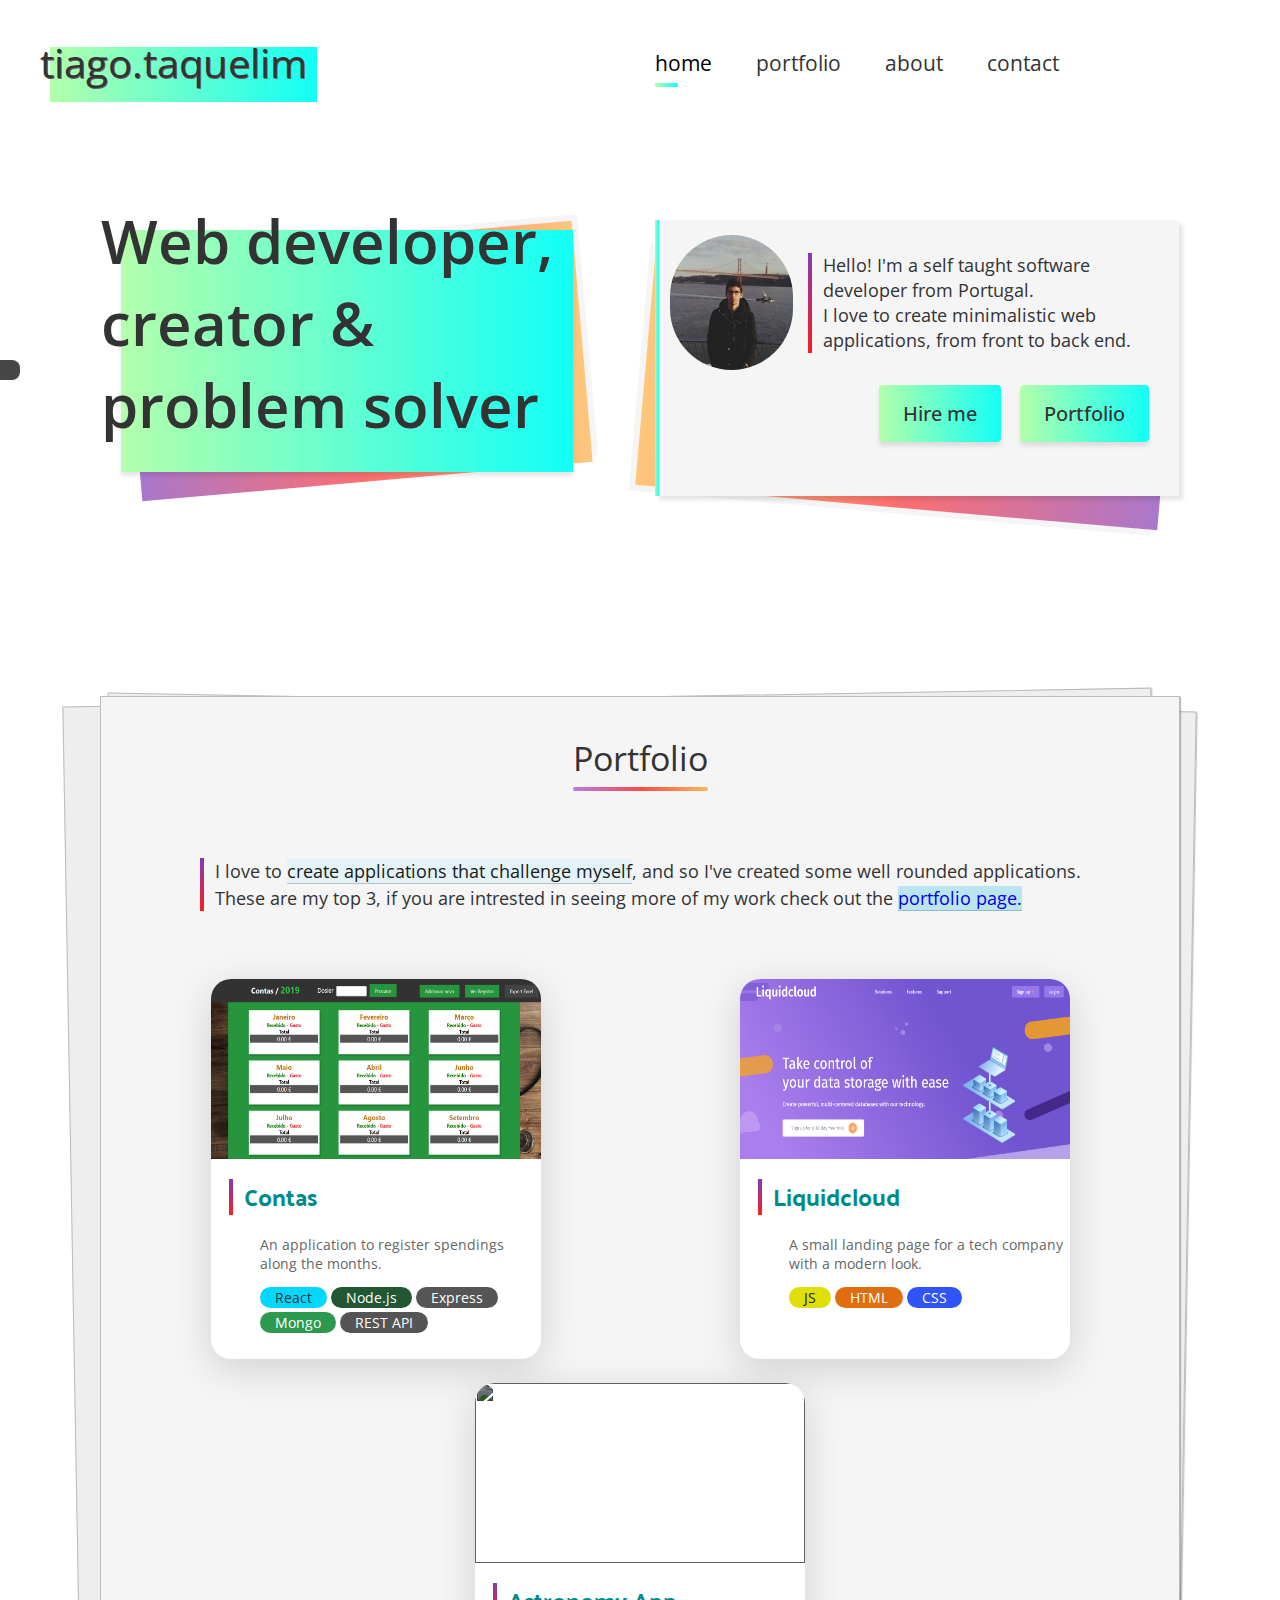
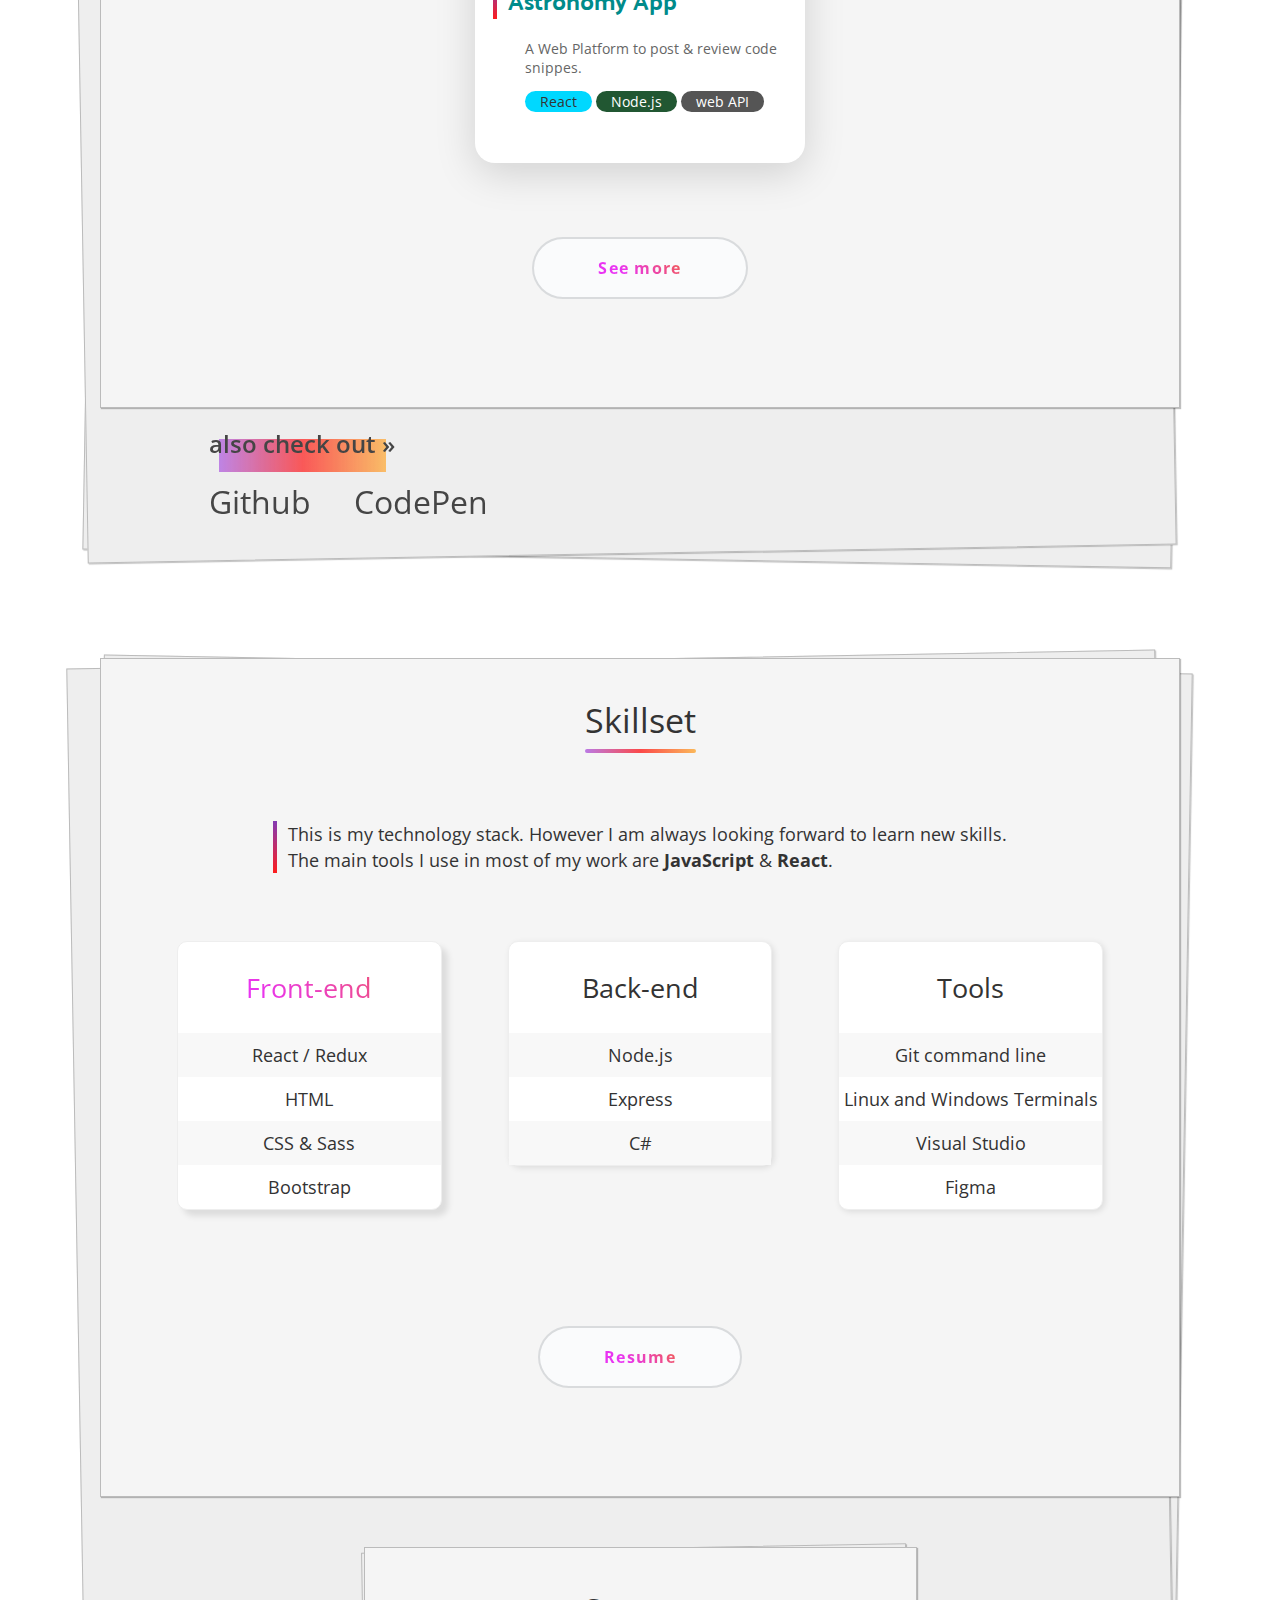
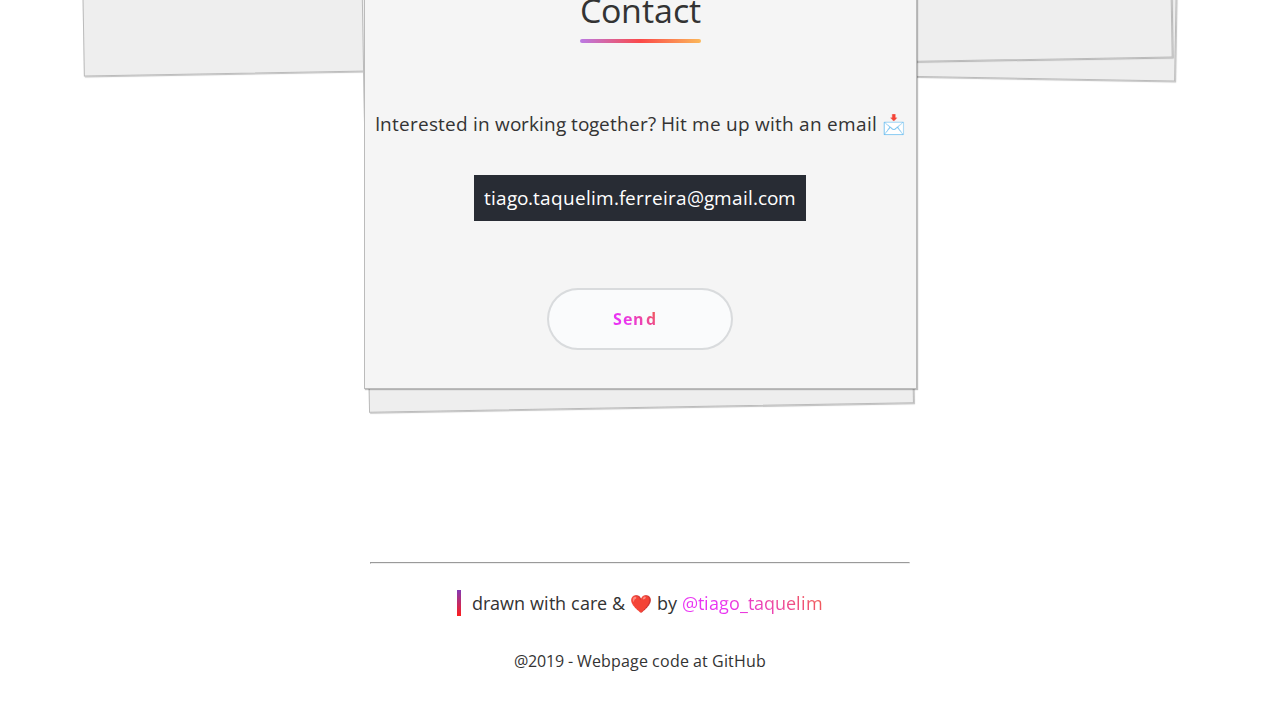
==== commit ef12f6bc: "fixed error" ====
--- a/index.html
+++ b/index.html
@@ -93,7 +93,7 @@
                     <img src="assets/thumbnails/liquidcloud_preview.png">
 
                     <h3 class="desc">Liquidcloud</h3>
-                    <p>A fully featured e-commerce web application.</p>
+                    <p>A small landing page for a tech company with a modern look.</p>
          
                     <p> 
                         <span class="badge badge-yellow">JS</span>
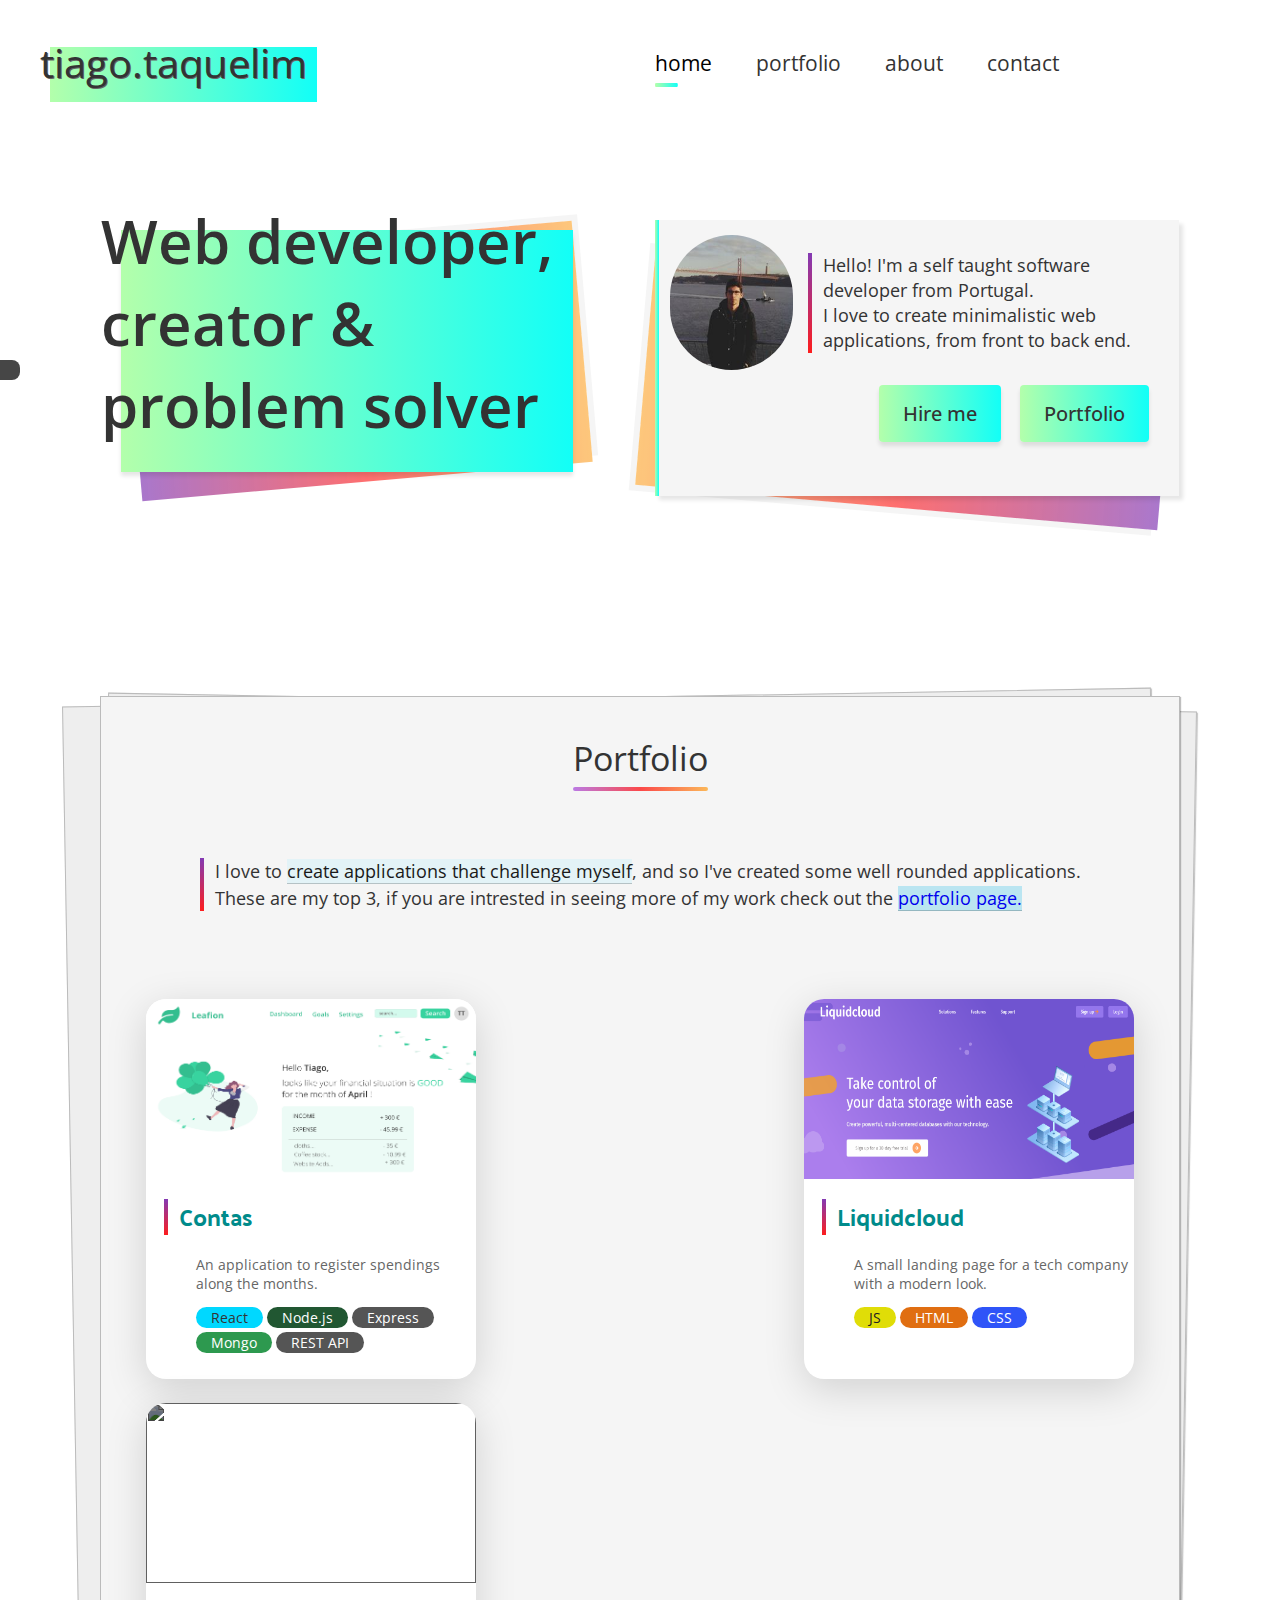
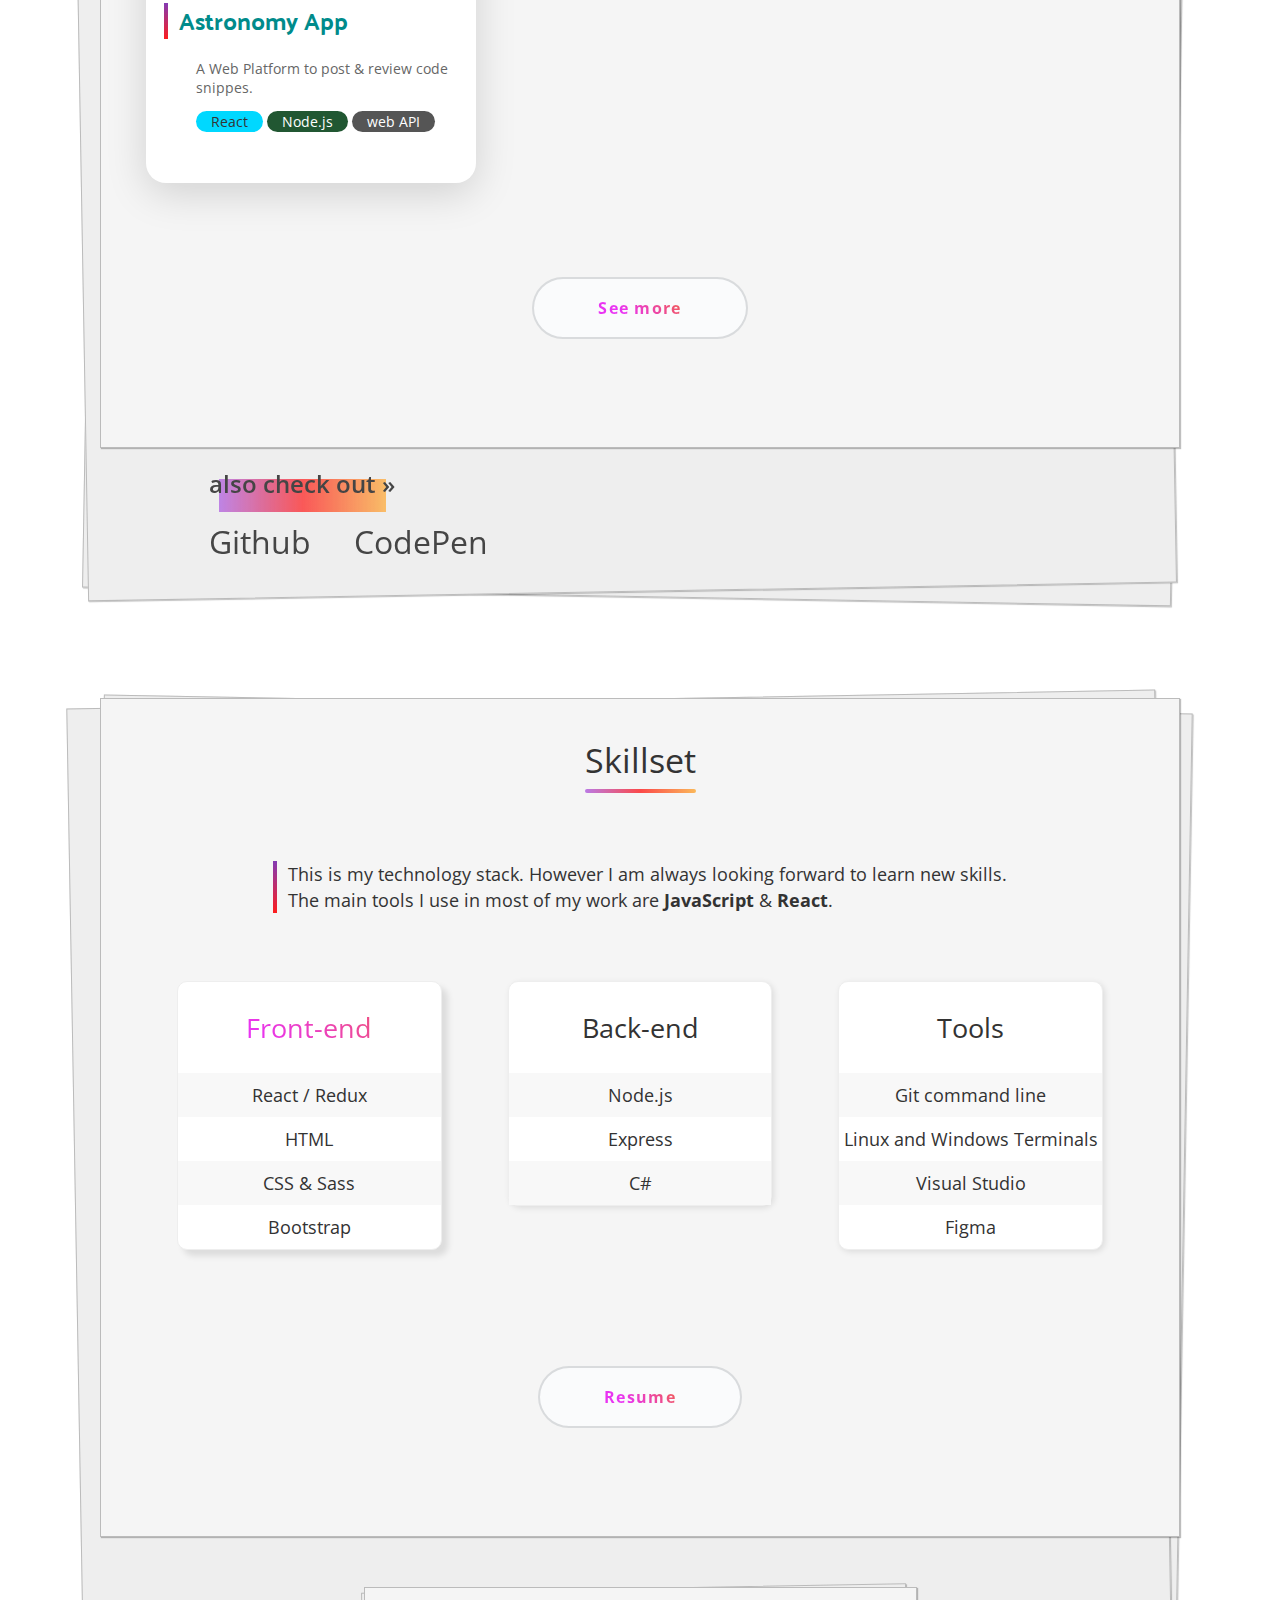
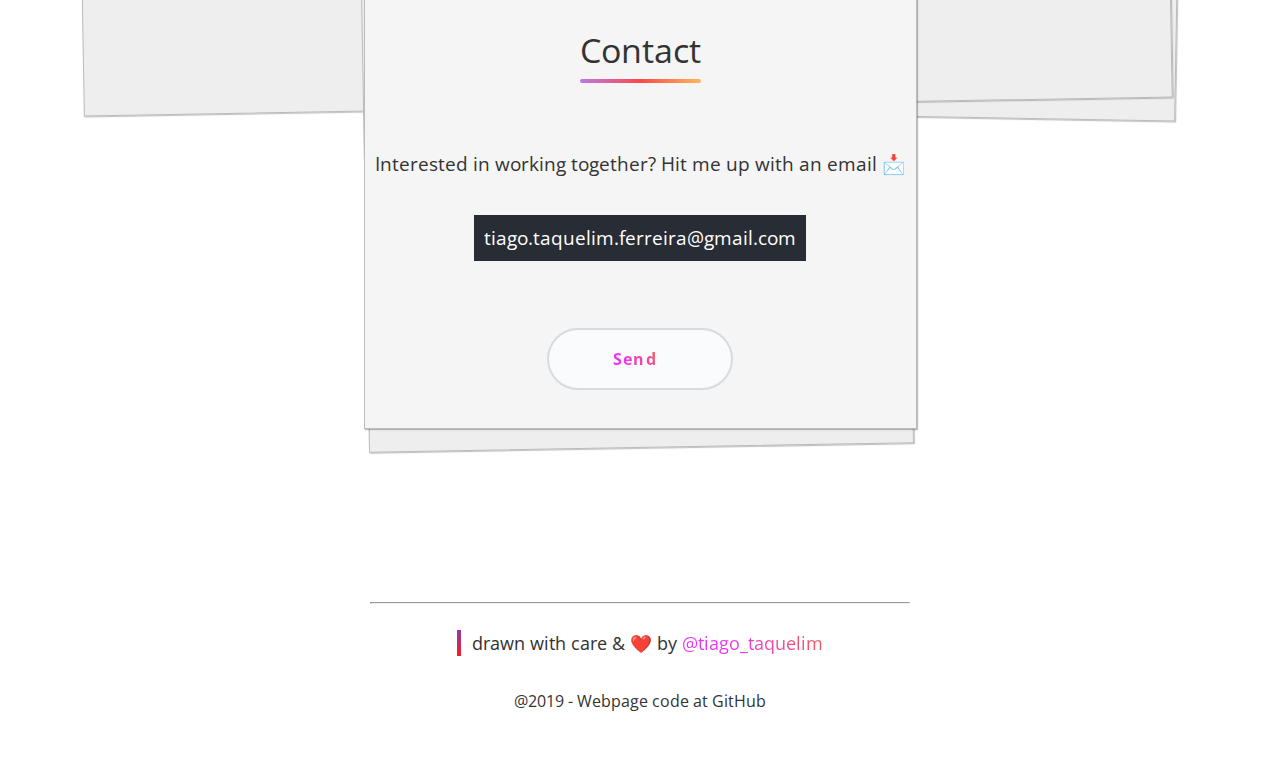
==== commit 04990078: "add new projects" ====
--- a/index.html
+++ b/index.html
@@ -76,7 +76,7 @@
             <div class="portfolio--page__projects">
 
                 <a href="/projects/contasapp.html" class="project">
-                    <img src="assets/thumbnails/contas-app.png">
+                    <img src="assets/thumbnails/leafion.png">
                     <h3 class="desc">Contas</h3>
                     <p>An application to register spendings along the months.</p>
          
--- a/css/index.css
+++ b/css/index.css
@@ -65,7 +65,7 @@
         content: "»";
         opacity: 0;
         position: absolute;
-        top: 30%;
+        top: 25%;
         right: 0.4em;
         transition: all 0.3s ease;
     }
@@ -368,10 +368,11 @@
 }
 .f-2 {
     line-height: 1.4;
-    font-size: 2rem;
+    font-size: 1.8rem;
     text-align: left;
     font-weight: 700;
-    color: #070E18;
+    color: #333;
+    font-weight: 500;
     margin-block-end: .5em;
 }
 .f-3 {
--- a/css/portfolio.css
+++ b/css/portfolio.css
@@ -64,8 +64,9 @@
     display: flex;
     flex-flow: row wrap;
     align-items: flex-start;
-    justify-content: space-around;
-
+    justify-content: space-between;
+    
+    padding: 20px;
     margin-top: 50px;
 }
     .project {
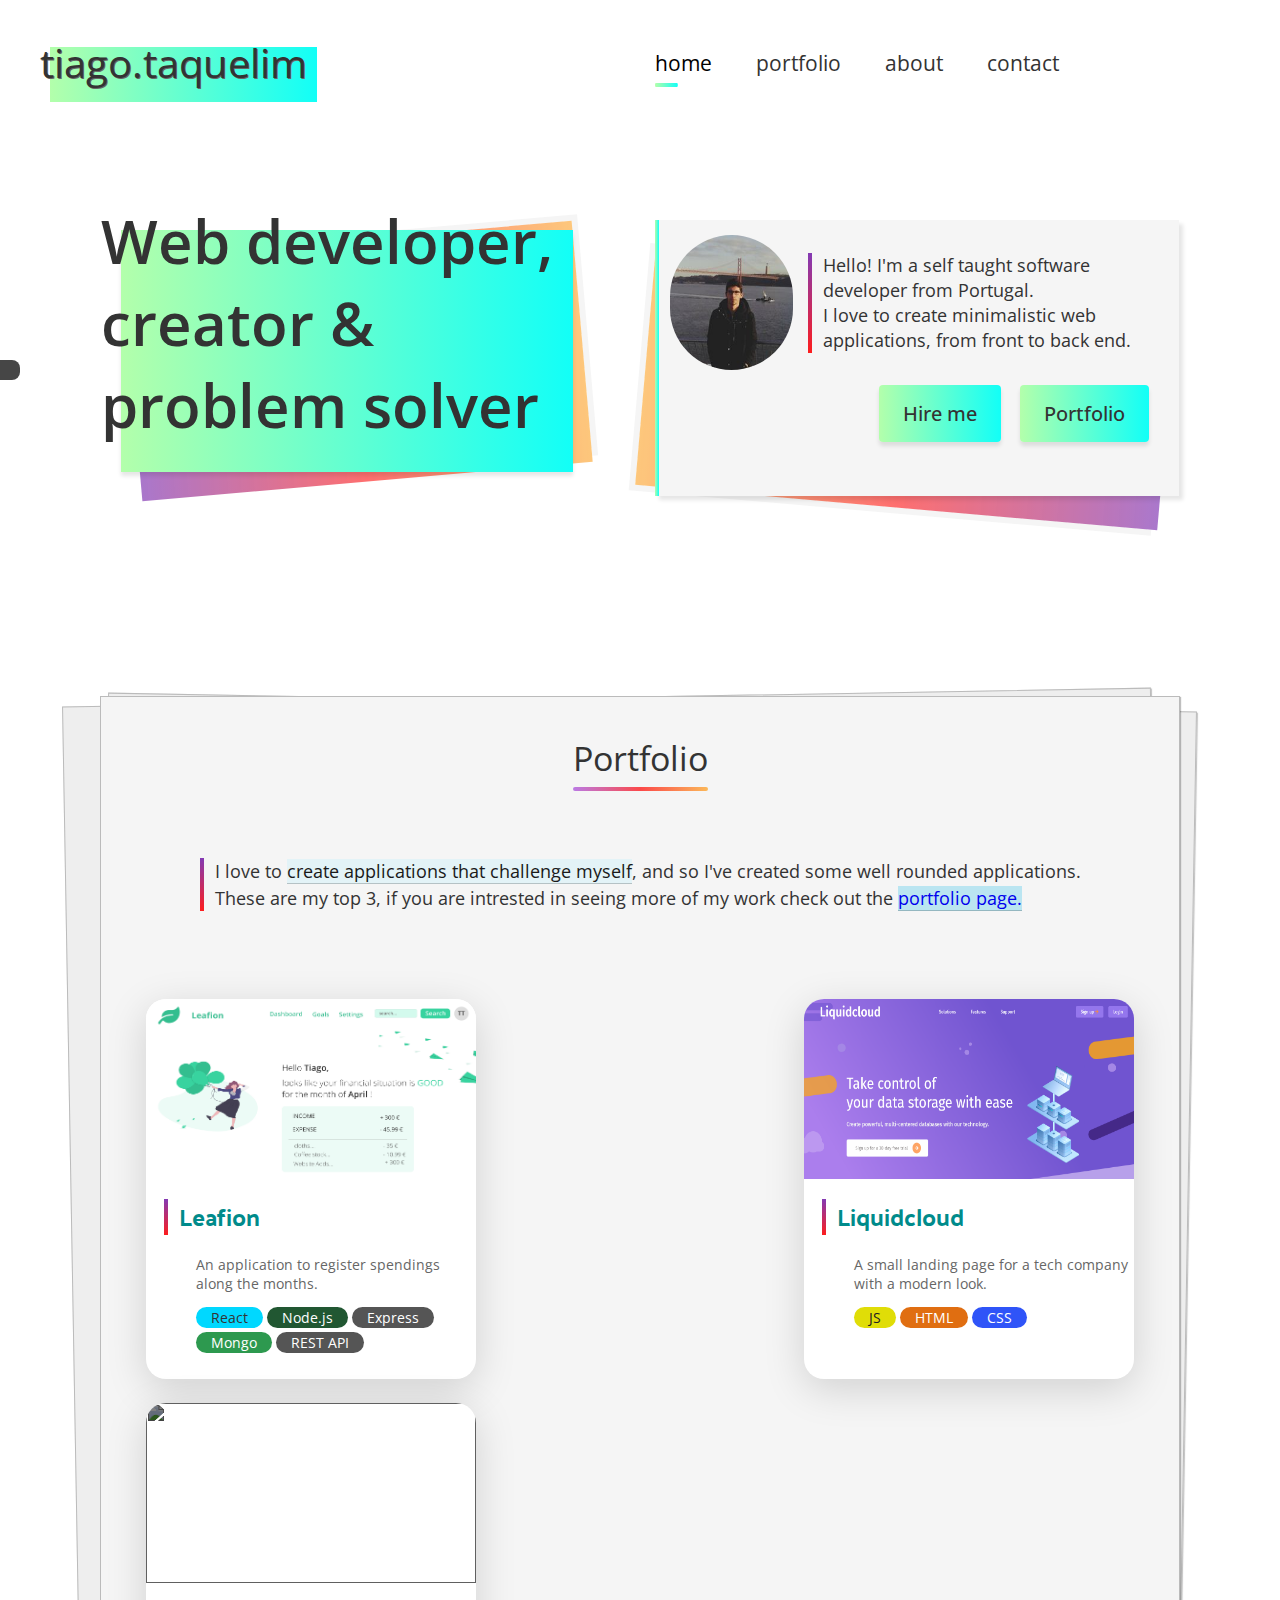
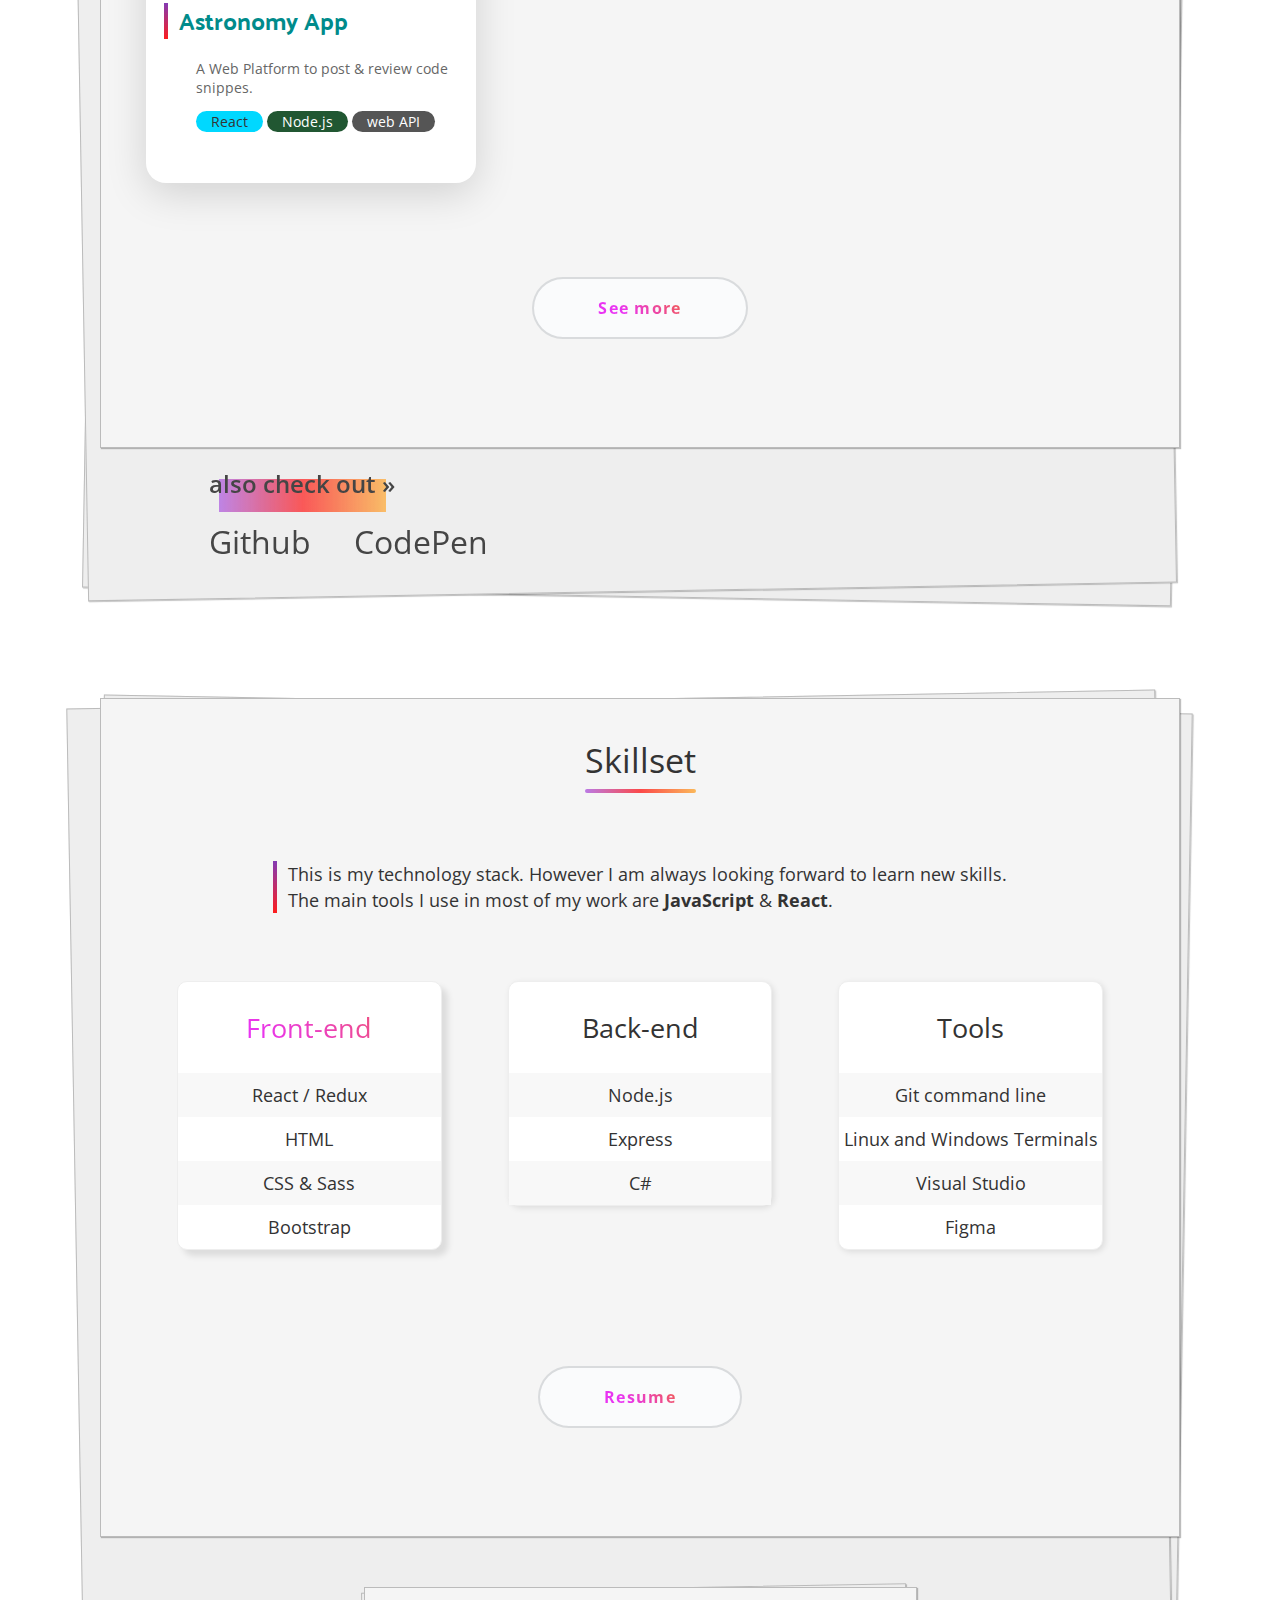
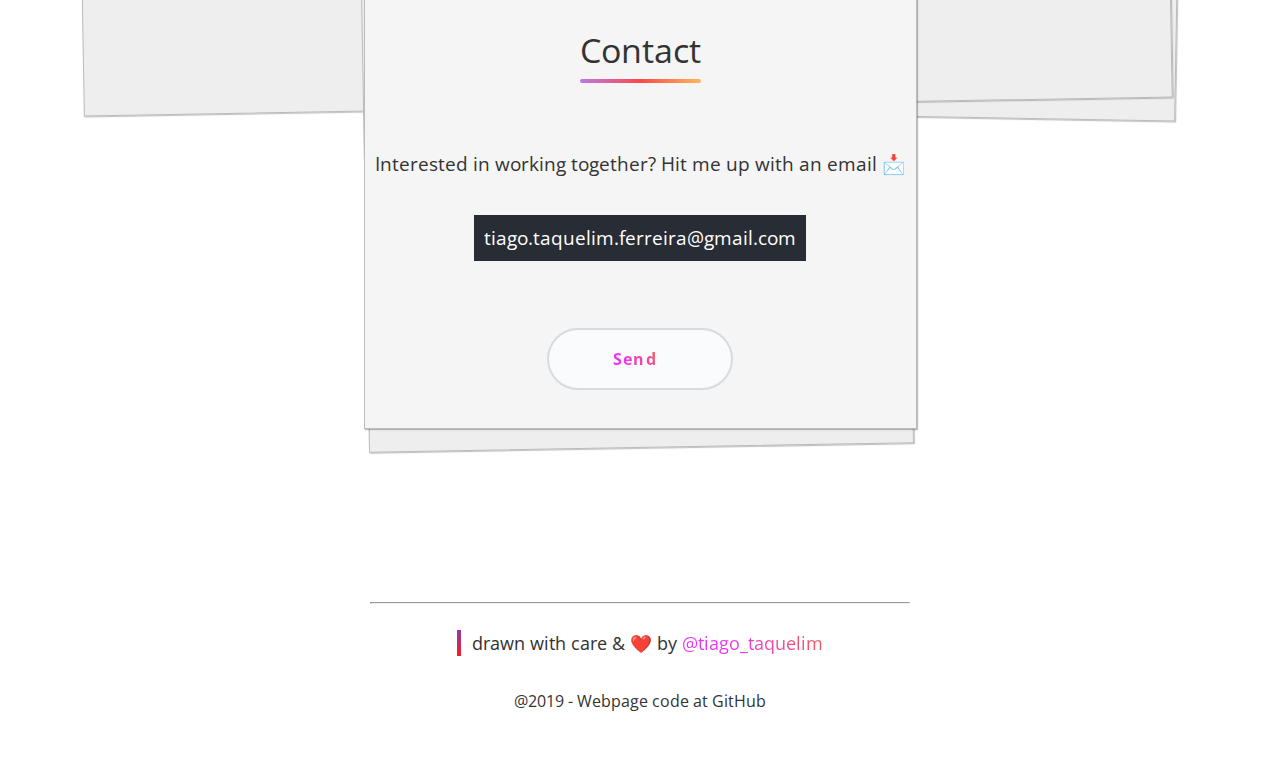
==== commit 5657b295: "typos" ====
--- a/index.html
+++ b/index.html
@@ -77,7 +77,7 @@
 
                 <a href="/projects/contasapp.html" class="project">
                     <img src="assets/thumbnails/leafion.png">
-                    <h3 class="desc">Contas</h3>
+                    <h3 class="desc">Leafion</h3>
                     <p>An application to register spendings along the months.</p>
          
                     <p> 
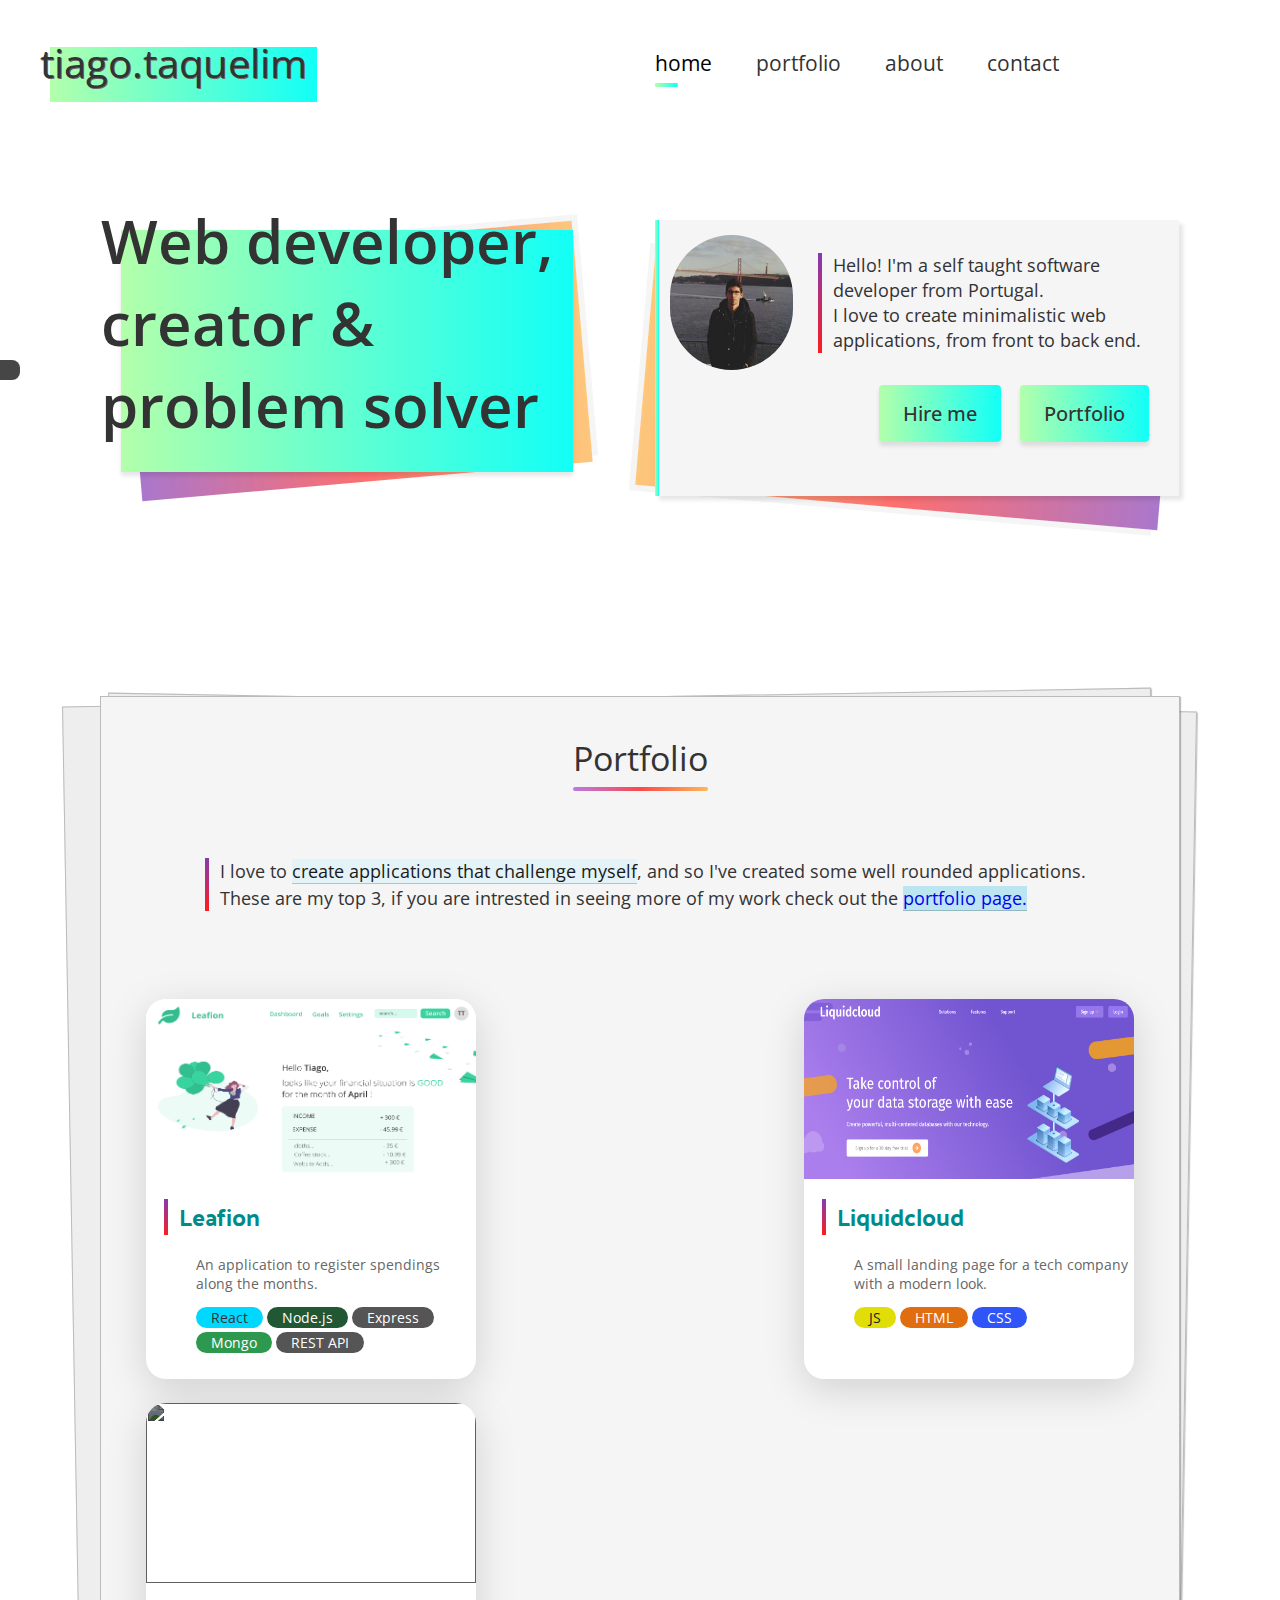
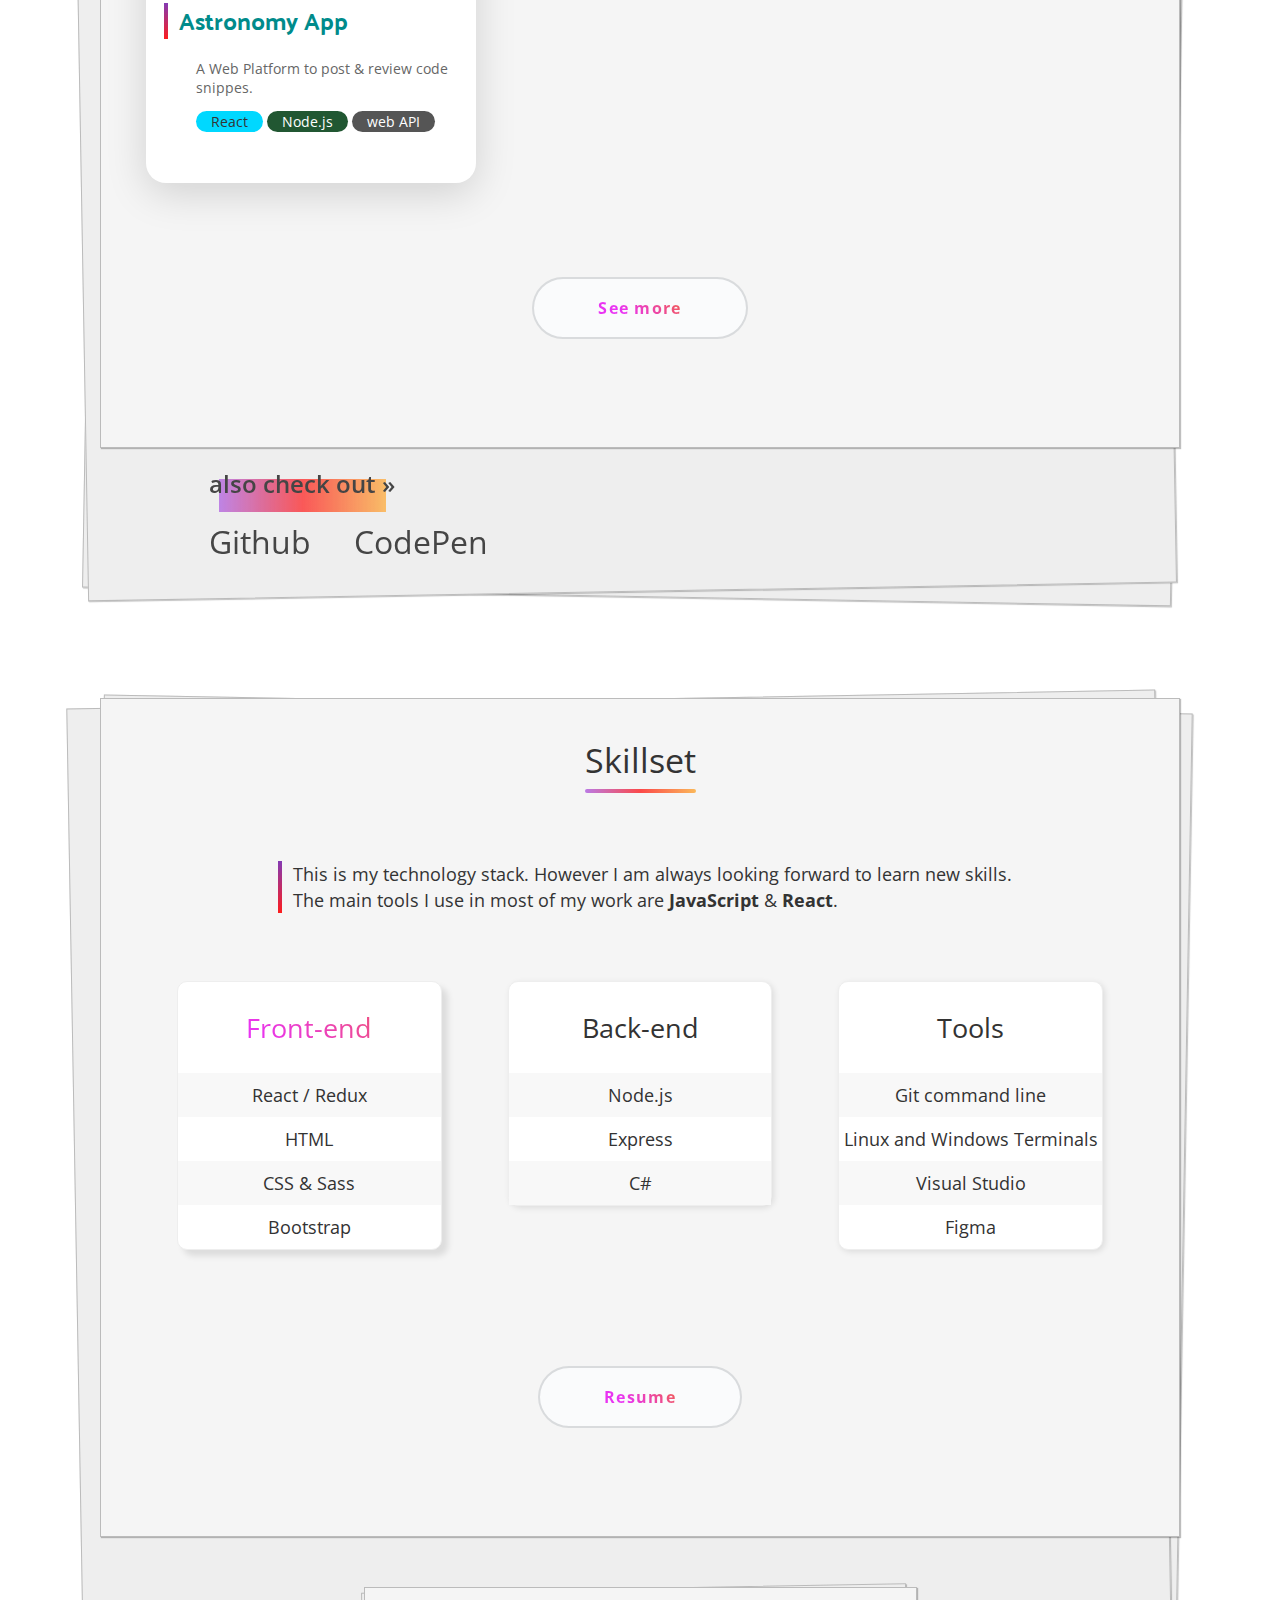
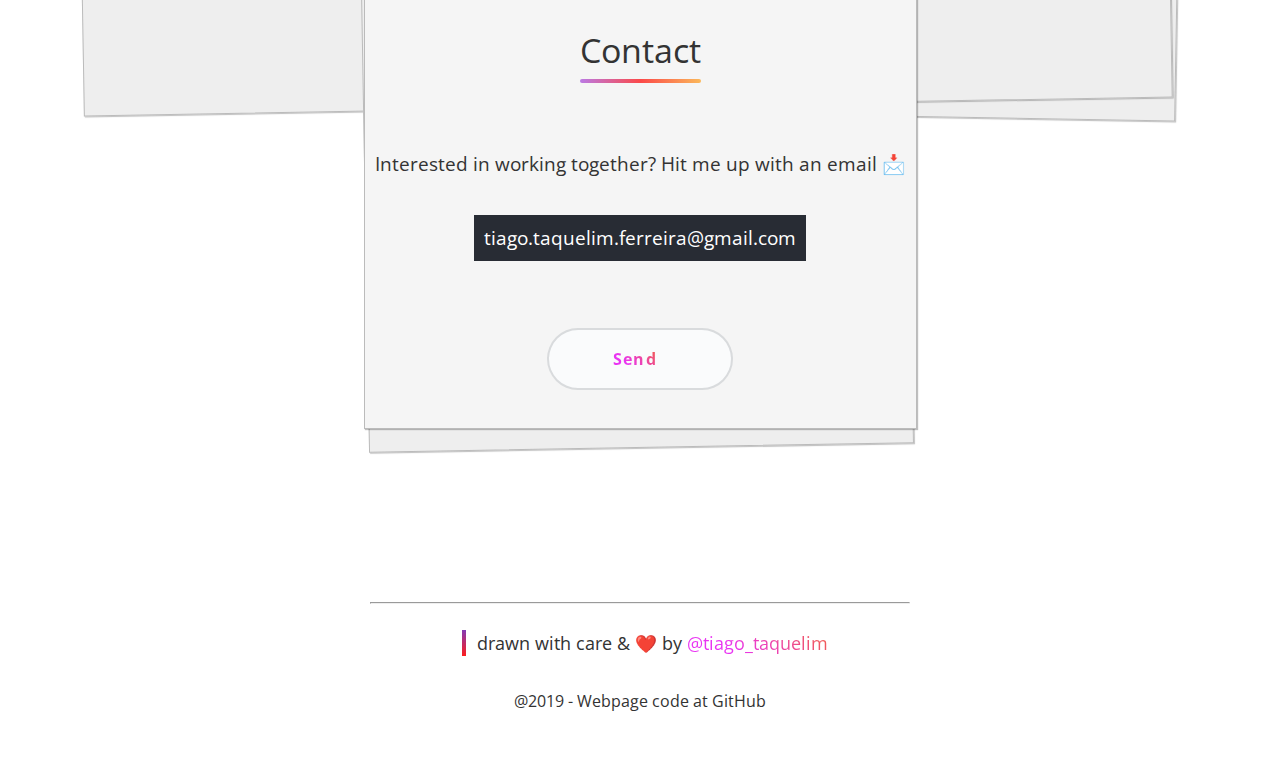
==== commit 252c99fc: "added new pages" ====
--- a/index.html
+++ b/index.html
@@ -1,206 +1,291 @@
 <!DOCTYPE html>
 <html lang="en">
-<head>
-    <meta charset="UTF-8">
-    <meta name="viewport" content="width=device-width, initial-scale=1.0">
-    <meta http-equiv="X-UA-Compatible" content="ie=edge">
-    <title>Tiago Taquelim | Web Developer </title>
-    <link rel="shortcut icon" type="image/png" href="./favicon.png"/>
-    <meta name="google-site-verification" content="ARgKoBERKOPb1lDqdM0gWgq1R4cdpuR8yCqvkSnX8eo" />
-    <!-- Font Awesome CDN -->
-    <link rel="stylesheet" href="https://use.fontawesome.com/releases/v5.7.1/css/all.css" integrity="sha384-fnmOCqbTlWIlj8LyTjo7mOUStjsKC4pOpQbqyi7RrhN7udi9RwhKkMHpvLbHG9Sr" crossorigin="anonymous">
-    <!-- Css styles -->
-    <link rel="stylesheet" href="css/index.css">
-    <link rel="stylesheet" href="css/navbar.css">
-    <link rel="stylesheet" href="css/header.css">
-    <link rel="stylesheet" href="css/portfolio.css">
-    <link rel="stylesheet" href="css/skillset.css">
-    <link rel="stylesheet" href="css/contact.css">
-    <link rel="stylesheet" href="css/modal.css">
-</head>
-<body>
-    <!-- To top button -->
-    <button onclick="toTop()" id="topButton" title="Go to top"><i class="fas fa-angle-up"></i></button>
-    <!-------- Navbar -------->
-    <nav class="nav" >
-        <a href="#" class="logo">tiago.taquelim</a>
-        <div class="nav-items topnav" id="navbar">
-            <a class="action c-maincolor -active" href="#">home</a>
-            <a class="action c-orange" href="/portfolio.html">portfolio</a>
-            <a class="action c-blue" href="/about.html">about</a>
-            <a class="action c-magic" href="#contact">contact</a>
-            <a href="javascript:void(0);" class="icon" onclick="responsiveNavbar()">
-                <i class="fa fa-bars"></i>
-            </a>
-        </div>
-    </nav>
-    <!-- Socials side bar -->
-    <div class="socials-sidebar">
-        <a href="https://www.linkedin.com/in/tiago-ferreira-20701a138/" target="_blank"><i class="fab fa-linkedin"></i></a>
-        <a href="https://github.com/sikozonpc" target="_blank"><i class="fab fa-github"></i></i></a>
-        <a href="https://www.hackerrank.com/sikozonbatata" target="_blank"><i class="fab fa-hackerrank"></i></i></a>
-        <a href="https://twitter.com/tiago_taquelim" target="_blank"><i class="fab fa-twitter"></i></i></a>
-    </div>
-    <!-------- Header -------->
-    <header class="header">    
-        <div class="intro-text">
-            <h2>Web developer, <br> creator & <br>problem solver</h2>
-        </div>
-        <div class="photo-me">
-            <div class="photo-me--card">
-                <img src="assets/eu.jpg" alt="author's photo">
-                <p class="desc">Hello! I'm a self taught software developer from Portugal.<br>
-                    I love to create minimalistic web applications, from front to back end.
-                </p>
-            </div>
-            <div class="btn-list">
-                <a href="#contact" class="btn">Hire me</a>
-                <a href="./portfolio.html" class="btn">Portfolio</a>
-            </div>
-        </div>
-        <!-- TODO Work on a fix for the arrow-->
-        <!--<a class="down-arrow" href="#portfolio"><i class="fas fa-angle-down"></i></a>-->
-    </header>
-    <!-------- Portfolio -------->
-    <section id="portfolio">
-        <div class="portfolio--page">
-            <h2 class="title"> Portfolio</h2>
-       
-            <p class="desc">I love to <span class="marked">create applications that challenge myself</span>, and so I've created some
-                well rounded applications.<br> 
-                These are my top 3, if you are intrested in seeing more of my work
-                    check out the <a class="marked-a" href="./portfolio.html">portfolio page.</a>
-            </p>
-           
-
-            <div class="portfolio--page__projects">
-
-                <a href="/projects/contasapp.html" class="project">
-                    <img src="assets/thumbnails/leafion.png">
-                    <h3 class="desc">Leafion</h3>
-                    <p>An application to register spendings along the months.</p>
-         
-                    <p> 
-                        <span class="badge badge-blue">React</span>
-                        <span class="badge badge-green">Node.js</span>
-                        <span class="badge">Express</span>
-                        <span class="badge badge-greenLight">Mongo</span>
-                        <span class="badge">REST API</span>
-                    </p>
-                </a>
-
-                <a href="./projects/liquidcloud.html" class="project">
-                    <img src="assets/thumbnails/liquidcloud_preview.png">
-
-                    <h3 class="desc">Liquidcloud</h3>
-                    <p>A small landing page for a tech company with a modern look.</p>
-         
-                    <p> 
-                        <span class="badge badge-yellow">JS</span>
-                        <span class="badge badge-orange">HTML</span>
-                        <span class="badge badge-blueDark">CSS</span>
-                    </p>
-                </a>
-
-                <div class="modal" id="wip-modal" >
-                    <p>Work in progress</p>
-                    <button onclick="hideWIPModal()">OK</button>
-                </div>
-
-                <a class="project" onclick="showWIPModal()">
-                    <img src="https://images.pexels.com/photos/1567069/pexels-photo-1567069.jpeg?auto=compress&cs=tinysrgb&dpr=2&h=650&w=940" class="wip-filter">
-                    <i class="fas fa-tools"></i>
-                   
-                    <h3 class="desc">Astronomy App</h3>
-                    <p>A Web Platform to post & review code snippes.</p>
-         
-                    <p> 
-                        <span class="badge badge-blue">React</span>
-                        <span class="badge badge-green">Node.js</span>
-                        <span class="badge">web API</span>
-                    </p>
-                </a>
-                
-            </div>
-
-            <a href="/portfolio.html" 
-                class="btn-new"
-                style="margin-top: 50px;"><span>See more</span></a>
-
-            <div class="more-info">
-                <h2 class="sub-title">also check out »</h2>
-                <a style="font-size: 2rem;text-decoration: none; color:inherit;margin-right: 35px;"
-                     href="https://github.com/sikozonpc" target="_blank">
-                     <i class="fab fa-github"></i></i>Github
-                </a>
-                <a 
-                    style="font-size: 2rem;text-decoration: none; color:inherit;"
-                     href="https://codepen.io/sikozonpc/" target="_blank">
-                     <i  class="fab fa-codepen"></i>CodePen
-                </a>
-            </div>
-        </div>
-    </section>
-    <!-------- Skillset -------->
-    <section id="skillset">
-        <div class="skills--page">
-            <h2 class="title">Skillset</h2>
-            <p class="desc">This is my technology stack. However I am always looking forward to learn new skills.<br>
-                The main tools I use in most of my work are <b>JavaScript</b> & <b>React</b>.</p>
-            <div class="skills-table">
-                <ul class="front">
-                    <p class="front-title">Front-end</p>
-                    <li>React / Redux</li>
-                    <li>HTML</li>
-                    <li>CSS & Sass</li>
-                    <li>Bootstrap</li>
-                </ul>
-                <ul>
-                    <p>Back-end</p>
-                    <li>Node.js</li>
-                    <li>Express</li>
-                    <li>C#</li>
-                </ul>
-                <ul>
-                    <p>Tools</p>
-                    <li>Git command line</li>
-                    <li>Linux and Windows Terminals</li>
-                    <li>Visual Studio</li>
-                    <li>Figma</li>
-                </ul>
-            </div>
-            <a style="margin-top: 100px" onclick="showWIPModal()" class="btn-new"><span>Resume</span></a>
-        </div>
-    </section>
-    <!------ Contact -------->  
-    <section id="contact">
-        <div class="contact--page">
-            <h2 class="title contact">Contact</h2>
-            <form name="contact-form" class="contact-form">
-                <p class="f-1">Interested in working together? Hit me up with an email 📩</p>
-                <p class="marked-blue f-1" 
-                    style="margin-bottom: 2.5em;border-radius: 0px;padding:10px;">
-                    tiago.taquelim.ferreira@gmail.com
-                </p>
-                <a href="mailto:tiago.taquelim.ferreira@gmail.com" style="margin-top: 20px;" class="btn-new"><span>Send</span>></a>
-            </form>
-        </div>
-    </section>
-    <footer id="socials">
-        <div class="socials-list">
-            <a href="https://www.linkedin.com/in/tiago-ferreira-20701a138/" target="_blank"><i class="fab fa-linkedin"></i></a>
-            <a href="https://github.com/sikozonpc" target="_blank"><i class="fab fa-github"></i></i></a>
-            <a href="https://www.hackerrank.com/sikozonbatata" target="_blank"><i class="fab fa-hackerrank"></i></i></a>
-            <a href="https://twitter.com/tiago_taquelim" target="_blank"><i class="fab fa-twitter"></i></i></a>
-        </div>
-        <hr style="width: 50%;">
-        <p class="desc signature">drawn with care & ❤️ by  <a href="https://twitter.com/tiago_taquelim" target="_blank">@tiago_taquelim</a></p>
-        <p>@2019 - Webpage code at GitHub</p>
-
-    </footer>
-
-    <!-- Javascript -->
-    <script src="js/navbar.js"></script>
-    <script src="js/modal.js"></script>
-</body>
-</html>+	<head>
+		<meta charset="UTF-8" />
+		<meta name="viewport" content="width=device-width, initial-scale=1.0" />
+		<meta http-equiv="X-UA-Compatible" content="ie=edge" />
+		<title>Tiago Taquelim | Web Developer</title>
+		<link rel="shortcut icon" type="image/png" href="./favicon.png" />
+		<meta
+			name="google-site-verification"
+			content="ARgKoBERKOPb1lDqdM0gWgq1R4cdpuR8yCqvkSnX8eo"
+		/>
+		<!-- Font Awesome CDN -->
+		<link
+			rel="stylesheet"
+			href="https://use.fontawesome.com/releases/v5.7.1/css/all.css"
+			integrity="sha384-fnmOCqbTlWIlj8LyTjo7mOUStjsKC4pOpQbqyi7RrhN7udi9RwhKkMHpvLbHG9Sr"
+			crossorigin="anonymous"
+		/>
+		<!-- Css styles -->
+		<link rel="stylesheet" href="css/index.css" />
+		<link rel="stylesheet" href="css/navbar.css" />
+		<link rel="stylesheet" href="css/header.css" />
+		<link rel="stylesheet" href="css/portfolio.css" />
+		<link rel="stylesheet" href="css/skillset.css" />
+		<link rel="stylesheet" href="css/contact.css" />
+		<link rel="stylesheet" href="css/modal.css" />
+	</head>
+	<body>
+		<!-- To top button -->
+		<button onclick="toTop()" id="topButton" title="Go to top">
+			<i class="fas fa-angle-up"></i>
+		</button>
+		<!-------- Navbar -------->
+		<nav class="nav">
+			<a href="#" class="logo">tiago.taquelim</a>
+			<div class="nav-items topnav" id="navbar">
+				<a class="action c-maincolor -active" href="#">home</a>
+				<a class="action c-orange" href="/portfolio.html">portfolio</a>
+				<a class="action c-blue" href="/about.html">about</a>
+				<a class="action c-magic" href="#contact">contact</a>
+				<a
+					href="javascript:void(0);"
+					class="icon"
+					onclick="responsiveNavbar()"
+				>
+					<i class="fa fa-bars"></i>
+				</a>
+			</div>
+		</nav>
+		<!-- Socials side bar -->
+		<div class="socials-sidebar">
+			<a
+				href="https://www.linkedin.com/in/tiago-taquelim/"
+				target="_blank"
+				><i class="fab fa-linkedin"></i
+			></a>
+			<a href="https://github.com/sikozonpc" target="_blank"
+				><i class="fab fa-github"></i
+			></a>
+			<a href="https://www.hackerrank.com/sikozonbatata" target="_blank"
+				><i class="fab fa-hackerrank"></i
+			></a>
+			<a href="https://twitter.com/tiago_taquelim" target="_blank"
+				><i class="fab fa-twitter"></i
+			></a>
+		</div>
+		<!-------- Header -------->
+		<header class="header">
+			<div class="intro-text">
+				<h2>
+					Web developer, <br />
+					creator & <br />problem solver
+				</h2>
+			</div>
+			<div class="photo-me">
+				<div class="photo-me--card">
+					<img src="assets/eu.jpg" alt="author's photo" />
+					<p class="desc">
+						Hello! I'm a self taught software developer from
+						Portugal.<br />
+						I love to create minimalistic web applications, from
+						front to back end.
+					</p>
+				</div>
+				<div class="btn-list">
+					<a href="#contact" class="btn">Hire me</a>
+					<a href="./portfolio.html" class="btn">Portfolio</a>
+				</div>
+			</div>
+			<!-- TODO Work on a fix for the arrow-->
+			<!--<a class="down-arrow" href="#portfolio"><i class="fas fa-angle-down"></i></a>-->
+		</header>
+		<!-------- Portfolio -------->
+		<section id="portfolio">
+			<div class="portfolio--page">
+				<h2 class="title">Portfolio</h2>
+
+				<p class="desc u-text-center">
+					I love to
+					<span class="marked"
+						>create applications that challenge myself</span
+					>, and so I've created some well rounded applications.<br />
+					These are my top 3, if you are intrested in seeing more of
+					my work check out the
+					<a class="marked-a" href="./portfolio.html"
+						>portfolio page.</a
+					>
+				</p>
+
+				<div class="portfolio--page__projects">
+					<a href="/projects/leafion.html" class="project">
+						<img src="assets/thumbnails/leafion.png" />
+						<h3 class="desc">Leafion</h3>
+						<p>
+							An application to register spendings along the
+							months.
+						</p>
+
+						<p>
+							<span class="badge badge-blue">React</span>
+							<span class="badge badge-green">Node.js</span>
+							<span class="badge">Express</span>
+							<span class="badge badge-greenLight">Mongo</span>
+							<span class="badge">REST API</span>
+						</p>
+					</a>
+
+					<a href="./projects/liquidcloud.html" class="project">
+						<img src="assets/thumbnails/liquidcloud_preview.png" />
+
+						<h3 class="desc">Liquidcloud</h3>
+						<p>
+							A small landing page for a tech company with a
+							modern look.
+						</p>
+
+						<p>
+							<span class="badge badge-yellow">JS</span>
+							<span class="badge badge-orange">HTML</span>
+							<span class="badge badge-blueDark">CSS</span>
+						</p>
+					</a>
+
+					<div class="modal" id="wip-modal">
+						<p>Work in progress</p>
+						<button onclick="hideWIPModal()">OK</button>
+					</div>
+
+					<a class="project" onclick="showWIPModal()">
+						<img
+							src="https://images.pexels.com/photos/1567069/pexels-photo-1567069.jpeg?auto=compress&cs=tinysrgb&dpr=2&h=650&w=940"
+							class="wip-filter"
+						/>
+						<i class="fas fa-tools"></i>
+
+						<h3 class="desc">Astronomy App</h3>
+						<p>A Web Platform to post & review code snippes.</p>
+
+						<p>
+							<span class="badge badge-blue">React</span>
+							<span class="badge badge-green">Node.js</span>
+							<span class="badge">web API</span>
+						</p>
+					</a>
+				</div>
+
+				<a
+					href="/portfolio.html"
+					class="btn-new"
+					style="margin-top: 50px;"
+					><span>See more</span></a
+				>
+
+				<div class="more-info">
+					<h2 class="sub-title">also check out »</h2>
+					<a
+						style="font-size: 2rem;text-decoration: none; color:inherit;margin-right: 35px;"
+						href="https://github.com/sikozonpc"
+						target="_blank"
+					>
+						<i class="fab fa-github"></i>Github
+					</a>
+					<a
+						style="font-size: 2rem;text-decoration: none; color:inherit;"
+						href="https://codepen.io/sikozonpc/"
+						target="_blank"
+					>
+						<i class="fab fa-codepen"></i>CodePen
+					</a>
+				</div>
+			</div>
+		</section>
+		<!-------- Skillset -------->
+		<section id="skillset">
+			<div class="skills--page">
+				<h2 class="title">Skillset</h2>
+				<p class="desc u-text-center">
+					This is my technology stack. However I am always looking
+					forward to learn new skills.<br />
+					The main tools I use in most of my work are
+					<b>JavaScript</b> & <b>React</b>.
+				</p>
+				<div class="skills-table">
+					<ul class="front">
+						<p class="front-title">Front-end</p>
+						<li>React / Redux</li>
+						<li>HTML</li>
+						<li>CSS & Sass</li>
+						<li>Bootstrap</li>
+					</ul>
+					<ul>
+						<p>Back-end</p>
+						<li>Node.js</li>
+						<li>Express</li>
+						<li>C#</li>
+					</ul>
+					<ul>
+						<p>Tools</p>
+						<li>Git command line</li>
+						<li>Linux and Windows Terminals</li>
+						<li>Visual Studio</li>
+						<li>Figma</li>
+					</ul>
+				</div>
+				<a
+					style="margin-top: 100px"
+					onclick="showWIPModal()"
+					class="btn-new"
+					><span>Resume</span></a
+				>
+			</div>
+		</section>
+		<!------ Contact -------->
+		<section id="contact">
+			<div class="contact--page">
+				<h2 class="title contact">Contact</h2>
+				<form name="contact-form" class="contact-form">
+					<p class="f-1">
+						Interested in working together? Hit me up with an email
+						📩
+					</p>
+					<p
+						class="marked-blue f-1"
+						style="margin-bottom: 2.5em;border-radius: 0px;padding:10px;"
+					>
+						tiago.taquelim.ferreira@gmail.com
+					</p>
+					<a
+						href="mailto:tiago.taquelim.ferreira@gmail.com"
+						style="margin-top: 20px;"
+						class="btn-new"
+						><span>Send</span>></a
+					>
+				</form>
+			</div>
+		</section>
+		<footer id="socials">
+			<div class="socials-list">
+				<a
+					href="https://www.linkedin.com/in/tiago-taquelim/"
+					target="_blank"
+					><i class="fab fa-linkedin"></i
+				></a>
+				<a href="https://github.com/sikozonpc" target="_blank"
+					><i class="fab fa-github"></i
+				></a>
+				<a
+					href="https://www.hackerrank.com/sikozonbatata"
+					target="_blank"
+					><i class="fab fa-hackerrank"></i
+				></a>
+				<a href="https://twitter.com/tiago_taquelim" target="_blank"
+					><i class="fab fa-twitter"></i
+				></a>
+			</div>
+			<hr style="width: 50%;" />
+			<p class="desc signature u-text-center">
+				drawn with care & ❤️ by
+				<a href="https://twitter.com/tiago_taquelim" target="_blank"
+					>@tiago_taquelim</a
+				>
+			</p>
+			<p>@2019 - Webpage code at GitHub</p>
+		</footer>
+
+		<!-- Javascript -->
+		<script src="js/navbar.js"></script>
+		<script src="js/modal.js"></script>
+	</body>
+</html>
--- a/css/index.css
+++ b/css/index.css
@@ -1,460 +1,455 @@
-
-@import url('https://fonts.googleapis.com/css?family=Palanquin:300');
-@import url('https://fonts.googleapis.com/css?family=Open+Sans:400,600,700');
+@import url("https://fonts.googleapis.com/css?family=Palanquin:300");
+@import url("https://fonts.googleapis.com/css?family=Open+Sans:400,600,700");
 
 body {
-    padding: 0;
-    margin: 0;
-    font-family:'Open Sans' , sans-serif;
-    color: #333;
-    /*background: rgb(33, 44, 79); NIGHT MODE COLOR BG */ 
+	padding: 0;
+	margin: 0;
+	font-family: "Open Sans", sans-serif;
+	color: #333;
+	/*background: rgb(33, 44, 79); NIGHT MODE COLOR BG */
 }
 html {
-    scroll-behavior: smooth;
-    font-style: normal;
-    -webkit-font-smoothing: antialiased;
+	scroll-behavior: smooth;
+	font-style: normal;
+	-webkit-font-smoothing: antialiased;
 }
 * {
-    box-sizing: border-box;
+	box-sizing: border-box;
 }
 html *:focus {
-    outline-color: #fd1d1dcb;
+	outline-color: #fd1d1dcb;
 }
 
 h2 {
-    font-weight: 600;
-}
-
+	font-weight: 600;
+}
 
 .-active {
-    color: #000 !important;
+	color: #000 !important;
 }
 
 .underlined {
-    position: relative;
-}
-    .underlined::before {
-        content: "";
-        position: absolute;
-        bottom: -5px;
-        left: 0;
-        width: 100%;
-        height: 3px;
-        background: linear-gradient(90deg,#ee2b4b, #8932c7);
-    }
+	position: relative;
+}
+.underlined::before {
+	content: "";
+	position: absolute;
+	bottom: -5px;
+	left: 0;
+	width: 100%;
+	height: 3px;
+	background: linear-gradient(90deg, #ee2b4b, #8932c7);
+}
 
 .btn {
-    display: inline-block;
-    position: relative;
-    background:linear-gradient(90deg,#b3ffab, #12fff7);
-    border: 0;
-    font-size: 20px;
-    padding: 15px 24px;
-    border-radius: 4px;
-    text-decoration: none;
-    color: #333;
-    font-weight: 500;
-    cursor: pointer;
-    box-shadow: 0 4px 4px rgba(0,0,0,0.1),
-         0 -100px 0 transparent inset;
-
-    transition: all 0.3s ease;
-    box-sizing: border-box;
-}
-    .btn::after {
-        content: "»";
-        opacity: 0;
-        position: absolute;
-        top: 25%;
-        right: 0.4em;
-        transition: all 0.3s ease;
-    }
-    .btn:hover::after {
-        right: 1em;
-        opacity: 1;
-    }
-    .btn:hover {
-        padding: 15px 34px 15px 14px;
-        background:linear-gradient(90deg,#a2f599, #2deee7);
-        box-shadow: 5px 5px 5px rgba(0,0,0,0.1),
-        0 -100px 0 transparent inset;
-        color: #111
-    }   
+	display: inline-block;
+	position: relative;
+	background: linear-gradient(90deg, #b3ffab, #12fff7);
+	border: 0;
+	font-size: 20px;
+	padding: 15px 24px;
+	border-radius: 4px;
+	text-decoration: none;
+	color: #333;
+	font-weight: 500;
+	cursor: pointer;
+	box-shadow: 0 4px 4px rgba(0, 0, 0, 0.1), 0 -100px 0 transparent inset;
+
+	transition: all 0.3s ease;
+	box-sizing: border-box;
+}
+.btn::after {
+	content: "»";
+	opacity: 0;
+	position: absolute;
+	top: 25%;
+	right: 0.4em;
+	transition: all 0.3s ease;
+}
+.btn:hover::after {
+	right: 1em;
+	opacity: 1;
+}
+.btn:hover {
+	padding: 15px 34px 15px 14px;
+	background: linear-gradient(90deg, #a2f599, #2deee7);
+	box-shadow: 5px 5px 5px rgba(0, 0, 0, 0.1), 0 -100px 0 transparent inset;
+	color: #111;
+}
 
 .btn-dark {
-    background: linear-gradient(90deg,#db1939, #630f9e);
-    color: #fff;
-}
-    .btn-dark:hover {
-        background: linear-gradient(90deg,#e70b30, #770fc2);
-        color: #fff;
-    }
+	background: linear-gradient(90deg, #db1939, #630f9e);
+	color: #fff;
+}
+.btn-dark:hover {
+	background: linear-gradient(90deg, #e70b30, #770fc2);
+	color: #fff;
+}
 .btn-orange {
-    background:  linear-gradient(90deg,#833ab4dc, #fd1d1dcb, #fcb045e1);
-    color: #fff;
-}
-    .btn-orange:hover {
-        background:  linear-gradient(90deg,#9028d4dc, #fd1d1dcb, #e99219e1);
-        color: #fff;
-    }
+	background: linear-gradient(90deg, #833ab4dc, #fd1d1dcb, #fcb045e1);
+	color: #fff;
+}
+.btn-orange:hover {
+	background: linear-gradient(90deg, #9028d4dc, #fd1d1dcb, #e99219e1);
+	color: #fff;
+}
 .btn-border {
-    position: relative;
-    cursor: pointer;
-    z-index: 1;
-    display: inline-block;
-    padding: 12px 24px;
-    font-size: 1.4rem;
-    box-sizing: border-box;
-    background-color: #f0f0f0;
-    border: 4px solid transparent;
-    box-sizing: border-box;
-    
-    border-image: linear-gradient(90deg,#833ab4dc, #fd1d1dcb, #fcb045e1);
-    border-image-slice: 1;
-    text-decoration: none;
-    color:#333;
-    transition: 0.3s all ease;
-}
-    .btn-border:hover {
-        background: linear-gradient(90deg,#833ab4dc, #fd1d1dcb, #fcb045e1);
-        color: white;
-        transform: scale(1.1);
-    }
+	position: relative;
+	cursor: pointer;
+	z-index: 1;
+	display: inline-block;
+	padding: 12px 24px;
+	font-size: 1.4rem;
+	box-sizing: border-box;
+	background-color: #f0f0f0;
+	border: 4px solid transparent;
+	box-sizing: border-box;
+
+	border-image: linear-gradient(90deg, #833ab4dc, #fd1d1dcb, #fcb045e1);
+	border-image-slice: 1;
+	text-decoration: none;
+	color: #333;
+	transition: 0.3s all ease;
+}
+.btn-border:hover {
+	background: linear-gradient(90deg, #833ab4dc, #fd1d1dcb, #fcb045e1);
+	color: white;
+	transform: scale(1.1);
+}
 
 .btn-new {
-    display: inline-block;
-    position: relative;
-    font-weight: 700;
-    border-radius: 100px;
-    cursor: pointer;
-    padding: 20px 64px 19px;
-    letter-spacing: 1.3px;
-    font-size: 1rem;
-    line-height: 19px;
-    text-decoration: none;
-    color: #FAFBFC;
-    margin-top: 64px;
-    margin-bottom: 8px;
-    background-image: none;
-    transition: all 260ms cubic-bezier(0.45, 0.38, 0.43, 0.98);
-    background-color: #FAFBFC;
-    border: solid 2px rgba(200, 203, 207, 0.678);
-}
-    .btn-new span {
-        background: linear-gradient(-136deg, #F15D4A 2%, #E934F2 70%);
-        -webkit-background-clip: text;
-        background-clip: text;
-        -webkit-text-fill-color: transparent;
-    }
-    .btn-new:hover {
-        box-shadow: 0 10px 20px rgba(0,0,0,0.2);
-        transform: translateY(-3px);
-    }
-    .btn-new:active {
-        box-shadow: 0 5px 10px rgba(0,0,0,0.2);
-        transform: translateX(-1px);
-    }
-        .btn-new::after {
-            content: "";
-            position: absolute;
-            display: inline-block;
-            top: 0;
-            left: 0;
-            z-index: -1;
-            width: 100%;
-            height: 100%;
-            background-color: #FAFBFC;
-            border-radius: 100px;
-
-            transition: 0.4s all; 
-        }
-            .btn-new:hover::after {
-                transform: scaleX(1.4) scaleY(1.6);
-                opacity: 0;
-            }
+	display: inline-block;
+	position: relative;
+	font-weight: 700;
+	border-radius: 100px;
+	cursor: pointer;
+	padding: 20px 64px 19px;
+	letter-spacing: 1.3px;
+	font-size: 1rem;
+	line-height: 19px;
+	text-decoration: none;
+	color: #fafbfc;
+	margin-top: 64px;
+	margin-bottom: 8px;
+	background-image: none;
+	transition: all 260ms cubic-bezier(0.45, 0.38, 0.43, 0.98);
+	background-color: #fafbfc;
+	border: solid 2px rgba(200, 203, 207, 0.678);
+}
+.btn-new span {
+	background: linear-gradient(-136deg, #f15d4a 2%, #e934f2 70%);
+	-webkit-background-clip: text;
+	background-clip: text;
+	-webkit-text-fill-color: transparent;
+}
+.btn-new:hover {
+	box-shadow: 0 10px 20px rgba(0, 0, 0, 0.2);
+	transform: translateY(-3px);
+}
+.btn-new:active {
+	box-shadow: 0 5px 10px rgba(0, 0, 0, 0.2);
+	transform: translateX(-1px);
+}
+.btn-new::after {
+	content: "";
+	position: absolute;
+	display: inline-block;
+	top: 0;
+	left: 0;
+	z-index: -1;
+	width: 100%;
+	height: 100%;
+	background-color: #fafbfc;
+	border-radius: 100px;
+
+	transition: 0.4s all;
+}
+.btn-new:hover::after {
+	transform: scaleX(1.4) scaleY(1.6);
+	opacity: 0;
+}
 
 .btn-simple {
-    display: inline-block;
-    color: #fff;
-    background-color: #444;
-    text-decoration: none;
-    border:2px solid #444;
-    padding: 5px 10px;
-
-    transition: 0.3s all ease;
-}
-    .btn-simple:hover {
-        background-color: transparent;
-        color: #333;
-    }
+	display: inline-block;
+	color: #fff;
+	background-color: #444;
+	text-decoration: none;
+	border: 2px solid #444;
+	padding: 5px 10px;
+
+	transition: 0.3s all ease;
+}
+.btn-simple:hover {
+	background-color: transparent;
+	color: #333;
+}
 
 /***** Scroll arrow down ******/
 .down-arrow {
-    color: inherit;
-}
-    .fa-angle-down {
-        position: absolute;
-        top:90%;
-        left: 50%;
-        right:50%;
-        font-size: 2rem;
-    }
-    .fa-angle-down:hover{
-        color: #20dfd8;
-        font-size: 2.5rem;
-    }
-
+	color: inherit;
+}
+.fa-angle-down {
+	position: absolute;
+	top: 90%;
+	left: 50%;
+	right: 50%;
+	font-size: 2rem;
+}
+.fa-angle-down:hover {
+	color: #20dfd8;
+	font-size: 2.5rem;
+}
 
 .title-main {
-    position: relative;
-    font-size: 2rem;
-    z-index: 2;
-}
-    .title-main::after {
-        content: "";
-        width: 90%;
-        height: 3px;
-        background: linear-gradient(90deg,#b166e2dc, #fd1d1dcb, #fcb045e1);
-        
-        position: absolute;
-        bottom: -10px;
-        left:5%;
-        z-index: -1;
-    }
-    .title-main::before {
-        content: "";
-        width: 10%;
-        height: 8px;
-        background:  #fd1d1dcb;
-        
-        position: absolute;
-        bottom: -13px;
-        left:45%;
-        z-index: 3;
-    }
+	position: relative;
+	font-size: 2rem;
+	z-index: 2;
+}
+.title-main::after {
+	content: "";
+	width: 90%;
+	height: 3px;
+	background: linear-gradient(90deg, #b166e2dc, #fd1d1dcb, #fcb045e1);
+
+	position: absolute;
+	bottom: -10px;
+	left: 5%;
+	z-index: -1;
+}
+.title-main::before {
+	content: "";
+	width: 10%;
+	height: 8px;
+	background: #fd1d1dcb;
+
+	position: absolute;
+	bottom: -13px;
+	left: 45%;
+	z-index: 3;
+}
 
 .badge {
-    border-radius: 100px;
-    padding: 1px 15px;
-    display: inline-block;
-    box-sizing: border-box;
-    margin: 2px 0;
-    background: #555;
-    color: #fff;
-}
-    .badge-blue {
-        background: #00d8ff;
-        color: #333;
-    }
-    .badge-green {
-        background: #215732;
-    }
-    .badge-greenLight {
-        background: #2d994f;
-    }
-    .badge-yellow {
-        background: rgb(224, 221, 7);
-        color: #222;
-    }
-    .badge-orange {
-        background: rgb(224, 110, 17);
-        color: #fff;
-    }
-    .badge-blueDark {
-        background: rgb(47, 84, 248);
-    }
+	border-radius: 100px;
+	padding: 1px 15px;
+	display: inline-block;
+	box-sizing: border-box;
+	margin: 2px 0;
+	background: #555;
+	color: #fff;
+}
+.badge-blue {
+	background: #00d8ff;
+	color: #333;
+}
+.badge-green {
+	background: #215732;
+}
+.badge-greenLight {
+	background: #2d994f;
+}
+.badge-yellow {
+	background: rgb(224, 221, 7);
+	color: #222;
+}
+.badge-orange {
+	background: rgb(224, 110, 17);
+	color: #fff;
+}
+.badge-blueDark {
+	background: rgb(47, 84, 248);
+}
+.badge-pink {
+	background: #cd6799;
+}
 
 .title {
-    position: relative;
-    font-size: 34px;
-    font-weight: 400;
-    z-index: 2;
-    margin-bottom: 60px;
-}
-    .title::after {
-        content: "";
-        position: absolute;
-        bottom: -10px;
-        left: 0;
-        border-radius: 6px;
-        z-index: -1;
-    
-        width: 100%;
-        height: 4px;
-        background: linear-gradient(90deg,#b166e2dc, #fd1d1dcb, #fcb045e1);
-        
-        transition: 200ms all linear;
-    }
+	position: relative;
+	font-size: 34px;
+	font-weight: 400;
+	z-index: 2;
+	margin-bottom: 60px;
+}
+.title::after {
+	content: "";
+	position: absolute;
+	bottom: -10px;
+	left: 0;
+	border-radius: 6px;
+	z-index: -1;
+
+	width: 100%;
+	height: 4px;
+	background: linear-gradient(90deg, #b166e2dc, #fd1d1dcb, #fcb045e1);
+
+	transition: 200ms all linear;
+}
 .sub-title {
-    position: relative;
-    font-size: 1.5rem;
-    z-index: 2;
-}
-    .sub-title::after {
-        content: "";
-        position: absolute;
-        top: 12px;
-        left: 10px;
-        z-index: -1;
-
-        width: 60%;
-        height: 100%;
-        background:  linear-gradient(90deg,#b166e2dc, #fd1d1dcb, #fcb045e1);
-        
-        transition: 200ms all linear;
-    }
+	position: relative;
+	font-size: 1.5rem;
+	z-index: 2;
+}
+.sub-title::after {
+	content: "";
+	position: absolute;
+	top: 12px;
+	left: 10px;
+	z-index: -1;
+
+	width: 60%;
+	height: 100%;
+	background: linear-gradient(90deg, #b166e2dc, #fd1d1dcb, #fcb045e1);
+
+	transition: 200ms all linear;
+}
 
 .thin-text {
-    font-family: 'Palanquin', sans-serif;
-    line-height: 1;
-    font-size: 21px;
+	font-family: "Palanquin", sans-serif;
+	line-height: 1;
+	font-size: 21px;
 }
 
 .desc {
-    font-size: 1.1rem;
-    position: relative;
-    margin-left: 15px;
-    line-height: 1.5;
-}
-    .desc::after {
-        content: "";
-        position: absolute;
-        height: 100%;
-        width: 4px;
-        background: linear-gradient(#833ab4, #fd1d1d);
-        top:0;
-        left:-15px;
-
-    }
-
+	font-size: 1.1rem;
+	position: relative;
+	margin-left: 25px;
+	align-self: flex-start;
+	line-height: 1.5;
+}
+.desc::after {
+	content: "";
+	position: absolute;
+	height: 100%;
+	width: 4px;
+	background: linear-gradient(#833ab4, #fd1d1d);
+	top: 0;
+	left: -15px;
+}
 
 .desc-sub {
-    position: relative;
-}
-    .desc-sub::after {
-        content: "";
-        position: absolute;
-        height: 100%;
-        width: 4px;
-        background: linear-gradient(90deg,#b3ffab, #12fff7);
-        top:0;
-        left:-15px;
-
-    }
+	position: relative;
+}
+.desc-sub::after {
+	content: "";
+	position: absolute;
+	height: 100%;
+	width: 4px;
+	background: linear-gradient(90deg, #b3ffab, #12fff7);
+	top: 0;
+	left: -15px;
+}
 
 /***** Modifiers *****/
 
 .marked {
-    background-color: rgba(187,239,253,0.3);
-    border-bottom: 1px solid rgba(0,0,0,0.2);
-    color: #1a1a1a;
-}
-    
+	background-color: rgba(187, 239, 253, 0.3);
+	border-bottom: 1px solid rgba(0, 0, 0, 0.2);
+	color: #1a1a1a;
+}
+
 .marked-a {
-    background-color: rgba(100, 206, 236, 0.404) !important;
-    text-decoration: none;
-    border-bottom: 1px solid rgba(0,0,0,0.2);
+	background-color: rgba(100, 206, 236, 0.404) !important;
+	text-decoration: none;
+	border-bottom: 1px solid rgba(0, 0, 0, 0.2);
 }
 
 .marked-blue {
-    background: rgb(40, 44, 52);
-    color: #fff;
-    padding: 10px;
-    border-radius: 10px;
+	background: rgb(40, 44, 52);
+	color: #fff;
+	padding: 10px;
+	border-radius: 10px;
 }
 .f-1 {
-    font-size: 1.18rem !important;
-    
+	font-size: 1.18rem !important;
 }
 .f-2 {
-    line-height: 1.4;
-    font-size: 1.8rem;
-    text-align: left;
-    font-weight: 700;
-    color: #333;
-    font-weight: 500;
-    margin-block-end: .5em;
+	line-height: 1.4;
+	font-size: 1.8rem;
+	text-align: left;
+	font-weight: 700;
+	color: #333;
+	font-weight: 500;
+	margin-block-end: 0.5em;
 }
 .f-3 {
-    font-size: 2rem !important;
-    font-weight: bold;
-    align-self: flex-start;
-
+	font-size: 2rem !important;
+	font-weight: bold;
+	align-self: flex-start;
+	margin-left: 10px;
 }
 .small {
-    padding: 10px 20px;
-    font-size: 1.2rem;
+	padding: 10px 20px;
+	font-size: 1.2rem;
+}
+
+.u-text-center {
+	align-self: center;
 }
 
 .important-text {
-    font-size: 1.1rem;
-    margin-top:0;
-}
-
+	font-size: 1.1rem;
+	margin-top: 0;
+}
 
 #topButton {
-    display: none; /* Hidden by default */
-    position: fixed; /* Fixed/sticky position */
-    bottom: 20px; /* Place the button at the bottom of the page */
-    right: 30px; 
-    z-index: 99; /* Make sure it does not overlap */
-    border: none; 
-    outline: none; 
-    background:  #333;
-    color: #fff; 
-    font-size: 2rem;
-    cursor: pointer;
-    padding: 7px; 
-    width: 50px;
-    border-radius: 200px; 
-
-    transition: all 1s cubic-bezier(0.2, 0.8, 0.2, 1) 0s;
-
-
-  }
-  
-  #topButton:hover {
-    background-color: #555; 
-    transform: translateY(-10px);
-  }
-
+	display: none; /* Hidden by default */
+	position: fixed; /* Fixed/sticky position */
+	bottom: 20px; /* Place the button at the bottom of the page */
+	right: 30px;
+	z-index: 99; /* Make sure it does not overlap */
+	border: none;
+	outline: none;
+	background: #333;
+	color: #fff;
+	font-size: 2rem;
+	cursor: pointer;
+	padding: 7px;
+	width: 50px;
+	border-radius: 200px;
+
+	transition: all 1s cubic-bezier(0.2, 0.8, 0.2, 1) 0s;
+}
+
+#topButton:hover {
+	background-color: #555;
+	transform: translateY(-10px);
+}
 
 .socials-sidebar {
-    position: fixed;
-    top: 40%;
-    left: 0;
-    background: rgba(51, 51, 51, 0.904);
-    border-top-right-radius: 8px;
-    border-bottom-right-radius: 8px;
-    padding: 10px;
-   
-    display: flex;
-    flex-flow: column;
-    z-index: 999;
-    
-    align-items: center;
-    transition: 0.4s all ease;
-}
-    .socials-sidebar a {
-        color: #fff;
-        font-size: 2rem;
-    }
+	position: fixed;
+	top: 40%;
+	left: 0;
+	background: rgba(51, 51, 51, 0.904);
+	border-top-right-radius: 8px;
+	border-bottom-right-radius: 8px;
+	padding: 10px;
+
+	display: flex;
+	flex-flow: column;
+	z-index: 999;
+
+	align-items: center;
+	transition: 0.4s all ease;
+}
+.socials-sidebar a {
+	color: #fff;
+	font-size: 2rem;
+}
 
 .fa-linkedin:hover {
-    color: #0077B5;
+	color: #0077b5;
 }
 .fa-github:hover {
-    color: rgb(161, 161, 161);
+	color: rgb(161, 161, 161);
 }
 .fa-hackerrank:hover {
-    color: rgb(40, 202, 40);
+	color: rgb(40, 202, 40);
 }
 .fa-twitter:hover {
-    color: rgb(68, 177, 236);
-}
-
-@media (max-width: 720px){
-    .socials-sidebar{
-        transform: translateX(-100%);
-    }
-}+	color: rgb(68, 177, 236);
+}
+
+@media (max-width: 720px) {
+	.socials-sidebar {
+		transform: translateX(-100%);
+	}
+}
--- a/css/header.css
+++ b/css/header.css
@@ -1,144 +1,144 @@
 /************* Header *************/
 .header {
-    display: flex;
-    flex-flow: row wrap;
-    justify-content: space-evenly;
+	display: flex;
+	flex-flow: row wrap;
+	justify-content: space-evenly;
 
-    max-width: 1280px;
-    margin: 120px auto;
-    box-sizing: border-box;
+	max-width: 1280px;
+	margin: 120px auto;
+	box-sizing: border-box;
 }
-    .photo-me {
-        position: relative;
-        display: flex;
-        flex-flow: column nowrap;
+.photo-me {
+	position: relative;
+	display: flex;
+	flex-flow: column nowrap;
 
-        margin-top: 0px;
-        background: whitesmoke;
-        padding: 15px;
+	margin-top: 0px;
+	background: whitesmoke;
+	padding: 15px;
 
-        max-width: 524px;
+	max-width: 524px;
 
-        box-shadow: 4px 4px 4px rgba(0,0,0,0.1),
-        4px -100px 0 transparent inset;
+	box-shadow: 4px 4px 4px rgba(0, 0, 0, 0.1), 4px -100px 0 transparent inset;
 
-        box-sizing: border-box;
-    }
-        .photo-me::after {
-            content: "";
-            position: absolute;
-            background: linear-gradient(90deg,#b3ffab, #12fff7);
-            top:0;
-            left: 0;
-            
-            width: 4px;
-            height: 100%;
-        }
-        .photo-me::before {
-            content: "";
-            position: absolute;
-            transform: rotate(5deg);
-            filter: opacity(80%);
-            background:  linear-gradient(-90deg,hsla(276, 51%, 47%, 0.863), #fd1d1dcb, #fcb045e1);
-            box-shadow:  -6px 6px 0px rgba(0,0,0,0.05),
-            0 -100px 0 transparent inset;
-            top: 40px;
-            left: -10px;
-            height: 90%;
-            width: 100%; 
-            z-index: -2;
-        }
-        .photo-me--card {
-            display: flex;
-            flex-flow: row nowrap;
-            align-items: center;
-            justify-content: center;
-        }
-            .photo-me--card > img {
-                border-radius: 100px;
-                width: 25%;
-                height: 100%;
-                margin-right: 15px;
-            }
-            .photo-me--card > .desc {
-                line-height: 25px;
-            }
-        .btn-list {
-            align-self: flex-end;
-            margin-top: 15px;
-        }
-        .btn-list > a {
-            margin-right: 15px;
-        }
+	box-sizing: border-box;
+}
+.photo-me::after {
+	content: "";
+	position: absolute;
+	background: linear-gradient(90deg, #b3ffab, #12fff7);
+	top: 0;
+	left: 0;
 
-    .intro-text { 
-        position: relative;
-        font-size: 2.5rem;
-        margin-top: -70px;
-    
-    }
-        .intro-text::before {
-            content: "";
-            position: absolute;
-            background: linear-gradient(90deg,#b3ffab, #12fff7);
-            box-shadow: 0 4px 4px rgba(0,0,0,0.1),
-            0 -100px 0 transparent inset;
-            top: 80px;
-            left: 20px;
-            height: 70%;
-            width: 100%; 
-            z-index: -1;
-        }
-        .intro-text::after {
-            content: "";
-            position: absolute;
-            transform: rotate(-5deg);
-            filter: opacity(80%);
-            background:  linear-gradient(90deg,#833ab4dc, #fd1d1dcb, #fcb045e1);
-            box-shadow: 6px -6px 0px rgba(0,0,0,0.05),
-            0 -100px 0 transparent inset;
-            top: 90px;
-            left: 30px;
-            height: 70%;
-            width: 100%; 
-            z-index: -2;
-        }
+	width: 4px;
+	height: 100%;
+}
+.photo-me::before {
+	content: "";
+	position: absolute;
+	transform: rotate(5deg);
+	filter: opacity(80%);
+	background: linear-gradient(
+		-90deg,
+		hsla(276, 51%, 47%, 0.863),
+		#fd1d1dcb,
+		#fcb045e1
+	);
+	box-shadow: -6px 6px 0px rgba(0, 0, 0, 0.05), 0 -100px 0 transparent inset;
+	top: 40px;
+	left: -10px;
+	height: 90%;
+	width: 100%;
+	z-index: -2;
+}
+.photo-me--card {
+	display: flex;
+	flex-flow: row nowrap;
+	align-items: center;
+	justify-content: center;
+}
+.photo-me--card > img {
+	border-radius: 100px;
+	width: 25%;
+	height: 100%;
+	margin-right: 15px;
+}
+.photo-me--card > .desc {
+	line-height: 25px;
+}
+.btn-list {
+	align-self: flex-end;
+	margin-top: 15px;
+}
+.btn-list > a {
+	margin-right: 15px;
+}
+
+.intro-text {
+	position: relative;
+	font-size: 2.5rem;
+	margin-top: -70px;
+}
+.intro-text::before {
+	content: "";
+	position: absolute;
+	background: linear-gradient(90deg, #b3ffab, #12fff7);
+	box-shadow: 0 4px 4px rgba(0, 0, 0, 0.1), 0 -100px 0 transparent inset;
+	top: 80px;
+	left: 20px;
+	height: 70%;
+	width: 100%;
+	z-index: -1;
+}
+.intro-text::after {
+	content: "";
+	position: absolute;
+	transform: rotate(-5deg);
+	filter: opacity(80%);
+	background: linear-gradient(90deg, #833ab4dc, #fd1d1dcb, #fcb045e1);
+	box-shadow: 6px -6px 0px rgba(0, 0, 0, 0.05), 0 -100px 0 transparent inset;
+	top: 90px;
+	left: 30px;
+	height: 70%;
+	width: 100%;
+	z-index: -2;
+}
 
 /******* Media queries ********/
-@media screen and (max-width: 1050px){
-    .header { 
-        flex-flow: column;
-        align-items: center;
-        justify-content: center;
-    }
-    .photo-me {
-        margin-top: 50px;
-        width: 70%;
-    }
+@media screen and (max-width: 1050px) {
+	.header {
+		flex-flow: column;
+		align-items: center;
+		justify-content: center;
+	}
+	.photo-me {
+		margin-top: 50px;
+		width: 70%;
+	}
 }
-@media screen and (max-width: 430px){
-    .down-arrow {
-        display: none;
-    }
-    .header { 
-        flex-flow: column;
-    }
-    .intro-text { 
-        font-size: 1.7rem;
-        padding: 0;
-    }
-    .intro-text::after {
-        top: 40px;
-        left: 10px;
-    }
-    .intro-text::before {
-        top: 40px;
-        left: 10px;
-    }
-    .photo-me { 
-        width: 100%;
-    }
-    .photo-me--card > img {
-        display: none;
-    }
-}+@media screen and (max-width: 430px) {
+	.down-arrow {
+		display: none;
+	}
+	.header {
+		flex-flow: column;
+	}
+	.intro-text {
+		font-size: 1.7rem;
+		padding: 0;
+	}
+	.intro-text::after {
+		top: 40px;
+		left: 10px;
+	}
+	.intro-text::before {
+		top: 40px;
+		left: 10px;
+	}
+	.photo-me {
+		width: 100%;
+	}
+	.photo-me--card > img {
+		display: none;
+	}
+}
--- a/css/portfolio.css
+++ b/css/portfolio.css
@@ -1,311 +1,300 @@
 /************* Portfolio *************/
 #portfolio {
-    display: flex;
-    flex-flow: column nowrap;
-    justify-content: center;
-    align-items: center;
-
-    margin: 100px 100px;
-    margin-top: 200px;
-
-    box-sizing: border-box;
-}
-    .portfolio--page, .portfolio--page::before, .portfolio--page::after {
-        position: relative;
-        display: flex;
-        flex-flow: column nowrap;
-        justify-content: center;
-        align-items: center;
-        padding: 10px;
-
-        width: 100%;
-        max-width: 1200px;
-
-        background-color: whitesmoke;
-        padding-bottom: 200px;
-
-        /* Styles to distinguish sheets from one another */
-        box-shadow: 1px 1px 1px rgba(0,0,0,0.25);
-        border: 1px solid #bbb;
-        
-    }
-    .portfolio--page {
-        padding-bottom: 100px;
-    }
-
-
-    .portfolio--page::before,
-    .portfolio--page::after {
-        content: "";
-        position: absolute;
-        height: 95%;
-        width: 99%;
-        background-color: #eee;
-    }
-
-    .portfolio--page::before {
-        right: 15px;
-        top: 0;
-        transform: rotate(-1deg);
-        z-index: -1;
-    }
-
-    .portfolio--page::after {
-        top: 5px;
-        right: -5px;
-        transform: rotate(1deg);
-        z-index: -2;
-    }
-
-  
+	display: flex;
+	flex-flow: column nowrap;
+	justify-content: center;
+	align-items: center;
+
+	margin: 100px 100px;
+	margin-top: 200px;
+
+	box-sizing: border-box;
+}
+.portfolio--page,
+.portfolio--page::before,
+.portfolio--page::after {
+	position: relative;
+	display: flex;
+	flex-flow: column nowrap;
+	justify-content: center;
+	align-items: center;
+	padding: 10px;
+
+	width: 100%;
+	max-width: 1200px;
+
+	background-color: whitesmoke;
+	padding-bottom: 200px;
+
+	/* Styles to distinguish sheets from one another */
+	box-shadow: 1px 1px 1px rgba(0, 0, 0, 0.25);
+	border: 1px solid #bbb;
+}
+.portfolio--page {
+	padding-bottom: 100px;
+}
+
+.portfolio--page::before,
+.portfolio--page::after {
+	content: "";
+	position: absolute;
+	height: 95%;
+	width: 99%;
+	background-color: #eee;
+}
+
+.portfolio--page::before {
+	right: 15px;
+	top: 0;
+	transform: rotate(-1deg);
+	z-index: -1;
+}
+
+.portfolio--page::after {
+	top: 5px;
+	right: -5px;
+	transform: rotate(1deg);
+	z-index: -2;
+}
 
 /* Projects list */
 .portfolio--page__projects {
-    display: flex;
-    flex-flow: row wrap;
-    align-items: flex-start;
-    justify-content: space-between;
-    
-    padding: 20px;
-    margin-top: 50px;
-}
-    .project {
-        box-sizing: border-box;
-        background: #fff;
-
-        margin: 15px;
-        text-decoration: none;
-        border-radius: 20px;
-        color: inherit;
-        max-width:330px;
-        height: 380px;
-     
-        width: 100%;
-        margin-top: 0;
-        margin-bottom: 1.5rem;
-        text-align: left;
-        font-size: 16px;
-
-        position: relative;
-        cursor: pointer;
-        border-bottom: none;
-
-        transition: all 1s cubic-bezier(0.2, 0.8, 0.2, 1) 0s;
-
-        box-shadow: rgba(0, 0, 0, 0.15) 0px 10px 40px;
-    }
-        .project-small {
-            height: 100% !important;
-        }
-        .project img {
-            border-top-left-radius: 20px;
-            border-top-right-radius: 20px;
-            width: 100%;
-            height: 180px;
-        }
-        .project:hover {
-            box-shadow: 5px 5px 25px 0 rgba(46,61,73, 0.5);
-            transform: scale(1.1);
-            
-        }
-        .project:hover .fa-search {
-            transform: translateX(0);
-            opacity: 1;
-        }
-        .project:hover img{
-            filter: brightness(0.8);
-        }
-
-        .project p {
-            color: #525c65;
-            margin:2px;
-            font-size: 14px;
-            margin-left: 15%;
-            margin-bottom: 0;
-            color: #666;
-            padding-top: 10px;
-            
-         
-        }
-        .project h3 {
-            font-family: 'Palanquin', sans-serif;
-            font-size: 24px;
-            color: darkcyan;
-            margin-left: 10%;
-            margin-bottom: 10px;
-            margin-top:15px;
-            
-        }
-        .project h3.f-1 {
-            margin-bottom:0px;
-            margin-top: 0;
-            padding-top: 0;
-            color: #333;
-        }
-        .project p:last-child {
-            padding-bottom:30px;
-        }
-
-
-    /* Project box BIG */
-    .project-big {
-        box-sizing: border-box;
-        margin: 0 auto;
-        max-width: 780px;
-        width: 100%;
-    }  
-    .project__wrapper:hover {
-        box-shadow: 5px 5px 25px 0 rgba(46,61,73, 0.5);
-        transform: scale(1.05);
-    }
-    .project-big a {
-        text-decoration: none;
-        color: inherit;
-        cursor: pointer;
-    }
-        .project__wrapper {
-            padding: 2rem 2rem 0;
-            margin-top: 0;
-            margin-bottom: 1.5rem;
-            text-align: left;
-            position: relative;
-            background: #fff;
-            box-shadow: 5px 5px 25px 0 rgba(46,61,73,.2);
-            border-radius: .375rem;
-            transition: .3s;
-        }
-            .wrapper__upper {
-                display: flex;
-                align-items: flex-start;
-                padding-bottom: 1.5rem;
-                border-bottom: 1px solid #dbe2e8;
-            }
-                .wrapper__upper img {
-                    padding-left: 0;
-                    padding-right: 0;      
-                    display: block;
-                    margin-right: 1.69491525%;
-                    width: 23.72881356%;
-                    border-radius: .375rem;
-                    height: 100px;
-                }
-                .wrapper__upper .project-desc {
-                    padding-left: 1rem;
-                }
-                    .wrapper__upper .type {
-                        margin: 0;
-                        font-weight: 600;
-                        font-size: .75rem;
-                        line-height: 1.5rem;
-                        color: #7d97ad;
-                        text-transform: none;
-                        display: inline-block;
-                    }
-                    .wrapper__upper h3 {
-                        color: #2e3d49;
-                        font-weight: 600;
-                        display: block;
-                        overflow: hidden;
-                        text-overflow: ellipsis;
-                        line-height: 1.6rem;
-                        max-height: 4.8rem;
-                        margin-top: 0;
-                    }
-                    .wrapper__upper .app-desc {
-                        font-size: .875rem;
-                        color: #2e3d49;
-                        margin-top: 0;
-                    }
-                    .wrapper__upper .skills-covered-title {
-                        font-size: .9rem;
-                        text-transform: capitalize;
-                        margin: 0;
-                        color: #767676;
-                        font-weight: 400;
-                    }
-                        .wrapper__upper .skills-covered {
-                            font-size: .875rem;
-                            color: #2e3d49;
-                            margin: 0;
-                            max-height: 3rem;
-                            display: block;
-                            overflow-y: hidden;
-                        }
-            .wrapper__lower {
-                line-height: 2.5rem;
-                font-weight: 600;
-                font-size: .9rem;
-                letter-spacing: .1rem;
-                text-transform: uppercase;
-                color: #02b3e4;
-            }
-            .wrapper__lower > a {
-                text-decoration: none;
-                color: inherit;
-            }
-
-
+	display: flex;
+	flex-flow: row wrap;
+	align-items: flex-start;
+	justify-content: space-between;
+
+	padding: 20px;
+	margin-top: 50px;
+}
+.project {
+	box-sizing: border-box;
+	background: #fff;
+
+	margin: 15px;
+	text-decoration: none;
+	border-radius: 20px;
+	color: inherit;
+	max-width: 330px;
+	height: 380px;
+
+	width: 100%;
+	margin-top: 0;
+	margin-bottom: 1.5rem;
+	text-align: left;
+	font-size: 16px;
+
+	position: relative;
+	cursor: pointer;
+	border-bottom: none;
+
+	transition: all 1s cubic-bezier(0.2, 0.8, 0.2, 1) 0s;
+
+	box-shadow: rgba(0, 0, 0, 0.15) 0px 10px 40px;
+}
+.project-small {
+	height: 100% !important;
+}
+.project img {
+	border-top-left-radius: 20px;
+	border-top-right-radius: 20px;
+	width: 100%;
+	height: 180px;
+}
+.project:hover {
+	box-shadow: 5px 5px 25px 0 rgba(46, 61, 73, 0.5);
+	transform: scale(1.1);
+}
+.project:hover .fa-search {
+	transform: translateX(0);
+	opacity: 1;
+}
+.project:hover img {
+	filter: brightness(0.8);
+}
+
+.project p {
+	color: #525c65;
+	margin: 2px;
+	font-size: 14px;
+	margin-left: 15%;
+	margin-bottom: 0;
+	color: #666;
+	padding-top: 10px;
+}
+.project h3 {
+	font-family: "Palanquin", sans-serif;
+	font-size: 24px;
+	color: darkcyan;
+	margin-left: 10%;
+	margin-bottom: 10px;
+	margin-top: 15px;
+}
+.project h3.f-1 {
+	margin-bottom: 0px;
+	margin-top: 0;
+	padding-top: 0;
+	color: #333;
+}
+.project p:last-child {
+	padding-bottom: 30px;
+}
+
+/* Project box BIG */
+.project-big {
+	box-sizing: border-box;
+	margin: 0 auto;
+	max-width: 780px;
+	width: 100%;
+}
+.project__wrapper:hover {
+	box-shadow: 5px 5px 25px 0 rgba(46, 61, 73, 0.5);
+	transform: scale(1.05);
+}
+.project-big a {
+	text-decoration: none;
+	color: inherit;
+	cursor: pointer;
+}
+.project__wrapper {
+	padding: 2rem 2rem 0;
+	margin-top: 0;
+	margin-bottom: 1.5rem;
+	text-align: left;
+	position: relative;
+	background: #fff;
+	box-shadow: 5px 5px 25px 0 rgba(46, 61, 73, 0.2);
+	border-radius: 0.375rem;
+	transition: 0.3s;
+}
+.wrapper__upper {
+	display: flex;
+	align-items: flex-start;
+	padding-bottom: 1.5rem;
+	border-bottom: 1px solid #dbe2e8;
+}
+.wrapper__upper img {
+	padding-left: 0;
+	padding-right: 0;
+	display: block;
+	margin-right: 1.69491525%;
+	width: 23.72881356%;
+	border-radius: 0.375rem;
+	height: 100px;
+}
+.wrapper__upper .project-desc {
+	padding-left: 1rem;
+}
+.wrapper__upper .type {
+	margin: 0;
+	font-weight: 600;
+	font-size: 0.75rem;
+	line-height: 1.5rem;
+	color: #7d97ad;
+	text-transform: none;
+	display: inline-block;
+}
+.wrapper__upper h3 {
+	color: #2e3d49;
+	font-weight: 600;
+	display: block;
+	overflow: hidden;
+	text-overflow: ellipsis;
+	line-height: 1.6rem;
+	max-height: 4.8rem;
+	margin-top: 0;
+}
+.wrapper__upper .app-desc {
+	font-size: 0.875rem;
+	color: #2e3d49;
+	margin-top: 0;
+}
+.wrapper__upper .skills-covered-title {
+	font-size: 0.9rem;
+	text-transform: capitalize;
+	margin: 0;
+	color: #767676;
+	font-weight: 400;
+}
+.wrapper__upper .skills-covered {
+	font-size: 0.875rem;
+	color: #2e3d49;
+	margin: 0;
+	max-height: 3rem;
+	display: block;
+	overflow-y: hidden;
+}
+.wrapper__lower {
+	line-height: 2.5rem;
+	font-weight: 600;
+	font-size: 0.9rem;
+	letter-spacing: 0.1rem;
+	text-transform: uppercase;
+	color: #02b3e4;
+}
+.wrapper__lower > a {
+	text-decoration: none;
+	color: inherit;
+}
 
 .more-info {
-    position: absolute;
-    left: 10%;
-    top: 100%;
-    opacity: 0.9;
-}
-
+	position: absolute;
+	left: 10%;
+	top: 100%;
+	opacity: 0.9;
+}
 
 .wip-filter {
-    filter: brightness(0.5);
-    position: relative;
-
+	filter: brightness(0.5);
+	position: relative;
 }
 .fa-tools {
-    position: absolute;
-    color: #fff;
-    font-size: 3rem;
-    right: 43%;
-    top: 70px;
+	position: absolute;
+	color: #fff;
+	font-size: 3rem;
+	right: 43%;
+	top: 70px;
 }
 
 .fa-search {
-    position: absolute;
-    top: 15%;
-    left: 45%;
-    font-size: 2rem;
-    color: #fff;
-    padding: 10px;
-    transform: translateY(-100vw);
-    transition: transform 0.3s ease-in-out;
-    opacity: 0;
-    z-index: 10;
+	position: absolute;
+	top: 15%;
+	left: 45%;
+	font-size: 2rem;
+	color: #fff;
+	padding: 10px;
+	transform: translateY(-100vw);
+	transition: transform 0.3s ease-in-out;
+	opacity: 0;
+	z-index: 10;
 }
 
 /* special class to align properly on the small projects boxes */
 .align-center {
-    top: 25% !important;
-}
-
-
+	top: 25% !important;
+}
 
 /******* Media queries ********/
-@media screen and (max-width: 650px){
-    #portfolio, #projects {
-        margin: 0;
-        width: 100%;
-     }
-    .portfolio--page::after, .portfolio--page::before {
-        display: none;
-    }
-    .project img{
-        height: 150px;
-    }
-    .portfolio--page {
-        padding-bottom: 100px;
-    }
-
-    .more-info {
-        transform: scale(0.80);
-        top:99%;
-        left: 0%;
-    }
-}+@media screen and (max-width: 650px) {
+	#portfolio,
+	#projects {
+		margin: 0;
+		width: 100%;
+	}
+	.portfolio--page::after,
+	.portfolio--page::before {
+		display: none;
+	}
+	.project img {
+		height: 150px;
+	}
+	.portfolio--page {
+		padding-bottom: 100px;
+	}
+
+	.more-info {
+		transform: scale(0.8);
+		top: 99%;
+		left: 0%;
+	}
+}
--- a/css/contact.css
+++ b/css/contact.css
@@ -1,123 +1,123 @@
 #contact {
-    display: flex;
-    flex-flow: column nowrap;
-    justify-content: center;
-    align-items: center;
+	display: flex;
+	flex-flow: column nowrap;
+	justify-content: center;
+	align-items: center;
 
-    margin: 0 100px;
-    margin-top: 250px;
-    margin-bottom: 100px;
+	margin: 0 100px;
+	margin-top: 250px;
+	margin-bottom: 100px;
 
-    box-sizing: border-box;
-    margin-top: -50px;
+	box-sizing: border-box;
+	margin-top: -50px;
 }
-.contact--page, .contact--page::before {
-    position: relative;
-    display: flex;
-    flex-flow: column nowrap;
-    justify-content: center;
-    align-items: center;
-    padding: 10px;
+.contact--page,
+.contact--page::before {
+	position: relative;
+	display: flex;
+	flex-flow: column nowrap;
+	justify-content: center;
+	align-items: center;
+	padding: 10px;
 
-    background-color: whitesmoke;
-    padding-bottom: 30px;
+	background-color: whitesmoke;
+	padding-bottom: 30px;
 
-    /* Styles to distinguish sheets from one another */
-    box-shadow: 1px 1px 1px rgba(0,0,0,0.25);
-    border: 1px solid #bbb;
+	/* Styles to distinguish sheets from one another */
+	box-shadow: 1px 1px 1px rgba(0, 0, 0, 0.25);
+	border: 1px solid #bbb;
 }
 
-    .contact--page::before {
-        content: "";
-        position: absolute;
-        height: 95%;
-        width: 95%;
-        background-color: #eee;
-    }
+.contact--page::before {
+	content: "";
+	position: absolute;
+	height: 95%;
+	width: 95%;
+	background-color: #eee;
+}
 
-    .contact--page::before {
-        right: 5px;
-        top: 0;
-        transform: rotate(-1deg);
-        z-index: -1;
-    }
+.contact--page::before {
+	right: 5px;
+	top: 0;
+	transform: rotate(-1deg);
+	z-index: -1;
+}
 
 .contact-form {
-    display: flex;
-    flex-flow: column nowrap;
-    justify-content: center;
-    align-items: center;
+	display: flex;
+	flex-flow: column nowrap;
+	justify-content: center;
+	align-items: center;
 }
 
 .contact-form input {
-    width: 50%;
-    height: 30px;
+	width: 50%;
+	height: 30px;
 }
-    .contact-form input {
-        margin-bottom: 20px;
-        padding-left: 25px;
-        color: #70839e;
-        border: none;
-        font-size: 18px;
-        -webkit-appearance: none;
-        border: 1px solid #eee;
-    }
-    .contact-form input:focus, textarea:focus {
-        outline-color: #fd1d1dcb;
-    }
+.contact-form input {
+	margin-bottom: 20px;
+	padding-left: 25px;
+	color: #70839e;
+	border: none;
+	font-size: 18px;
+	-webkit-appearance: none;
+	border: 1px solid #eee;
+}
+.contact-form input:focus,
+textarea:focus {
+	outline-color: #fd1d1dcb;
+}
 
-    .contact-form textarea {
-        width: 50%;
-        height: 100px;
-        margin-bottom: 20px;
-        padding-left: 25px;
-        color: #70839e;
-        border: none;
-        font-size: 18px;
-        -webkit-appearance: none;
-        font-family: inherit;
-    }
-
+.contact-form textarea {
+	width: 50%;
+	height: 100px;
+	margin-bottom: 20px;
+	padding-left: 25px;
+	color: #70839e;
+	border: none;
+	font-size: 18px;
+	-webkit-appearance: none;
+	font-family: inherit;
+}
 
 /*********** Socials **********/
 #socials {
-    display: flex;
-    flex-flow: column nowrap;
-    justify-content: center;
-    align-items: center;
+	display: flex;
+	flex-flow: column nowrap;
+	justify-content: center;
+	align-items: center;
 
-    margin: 0  100px;
-    margin-bottom: 40px;
+	margin: 0 100px;
+	margin-bottom: 40px;
 
-    box-sizing: border-box;
+	box-sizing: border-box;
 }
 
 .socials-list {
-    display: inline-block;
+	display: inline-block;
 }
-    .socials-list > a {
-        font-size: 3rem;
-        color: #333;
-        margin: 0 15px;
-        color: inherit;
-    }
+.socials-list > a {
+	font-size: 3rem;
+	color: #333;
+	margin: 0 15px;
+	color: inherit;
+}
 
-    .signature a {
-        background: linear-gradient(-136deg, #F15D4A 2%, #E934F2 70%);
-        -webkit-background-clip: text;
-        -webkit-text-fill-color: transparent;
-        text-decoration: none;
-    }
+.signature a {
+	background: linear-gradient(-136deg, #f15d4a 2%, #e934f2 70%);
+	-webkit-background-clip: text;
+	-webkit-text-fill-color: transparent;
+	text-decoration: none;
+}
 
 /******* Media queries ********/
-@media screen and (max-width: 430px){
-    #contact {
-        margin: 0 30px;
-        margin-bottom: 50px;
-    }
-    #socials .socials-list {
-        display: flex;
-        flex-flow: row;
-    }
-
-}+@media screen and (max-width: 430px) {
+	#contact {
+		margin: 0 30px;
+		margin-bottom: 50px;
+	}
+	#socials .socials-list {
+		display: flex;
+		flex-flow: row;
+	}
+}
--- a/css/modal.css
+++ b/css/modal.css
@@ -1,40 +1,43 @@
 .modal {
-    background-color: #333;
-    border: 0;
-    box-shadow: 4px 4px 10px rgba(0,0,0,0.1);
-    color: #fff;
-    font-size: 1.2rem;
-    transition: 0.3s all ease;
-    z-index: 500;
-    text-align: center;
-    position: fixed;
-    top: 65%;
-    right: 0;
+	background-color: #333;
+	border: 0;
+	box-shadow: 4px 4px 10px rgba(0, 0, 0, 0.1);
+	color: #fff;
+	font-size: 1.2rem;
+	transition: 0.3s all ease;
+	z-index: 500;
+	text-align: center;
+	position: fixed;
+	top: 65%;
+	right: 0;
 
-    padding: 20px;
-    width: 300px;
-    height: 100px;
-    
-    display: none;
-    box-sizing: content-box;
+	padding: 20px;
+	width: 300px;
+	height: 100px;
+
+	display: none;
+	box-sizing: content-box;
 }
 
 .modal::before {
-    content: "";
-    position: absolute;
-    top:0;
-    left:0;
-    background: linear-gradient(hsla(276, 51%, 47%, 0.863), #fd1d1dcb, #fcb045e1);
-    width: 5px;
-    border: 0;
-    height: 100%;
+	content: "";
+	position: absolute;
+	top: 0;
+	left: 0;
+	background: linear-gradient(
+		hsla(276, 51%, 47%, 0.863),
+		#fd1d1dcb,
+		#fcb045e1
+	);
+	width: 5px;
+	border: 0;
+	height: 100%;
 }
 
 .modal button {
-    border: 0;
-    padding: 10px 20px;
-    color: #333;
-    font-size: 1.05rem;
-    cursor: pointer;
-    
-}+	border: 0;
+	padding: 10px 20px;
+	color: #333;
+	font-size: 1.05rem;
+	cursor: pointer;
+}
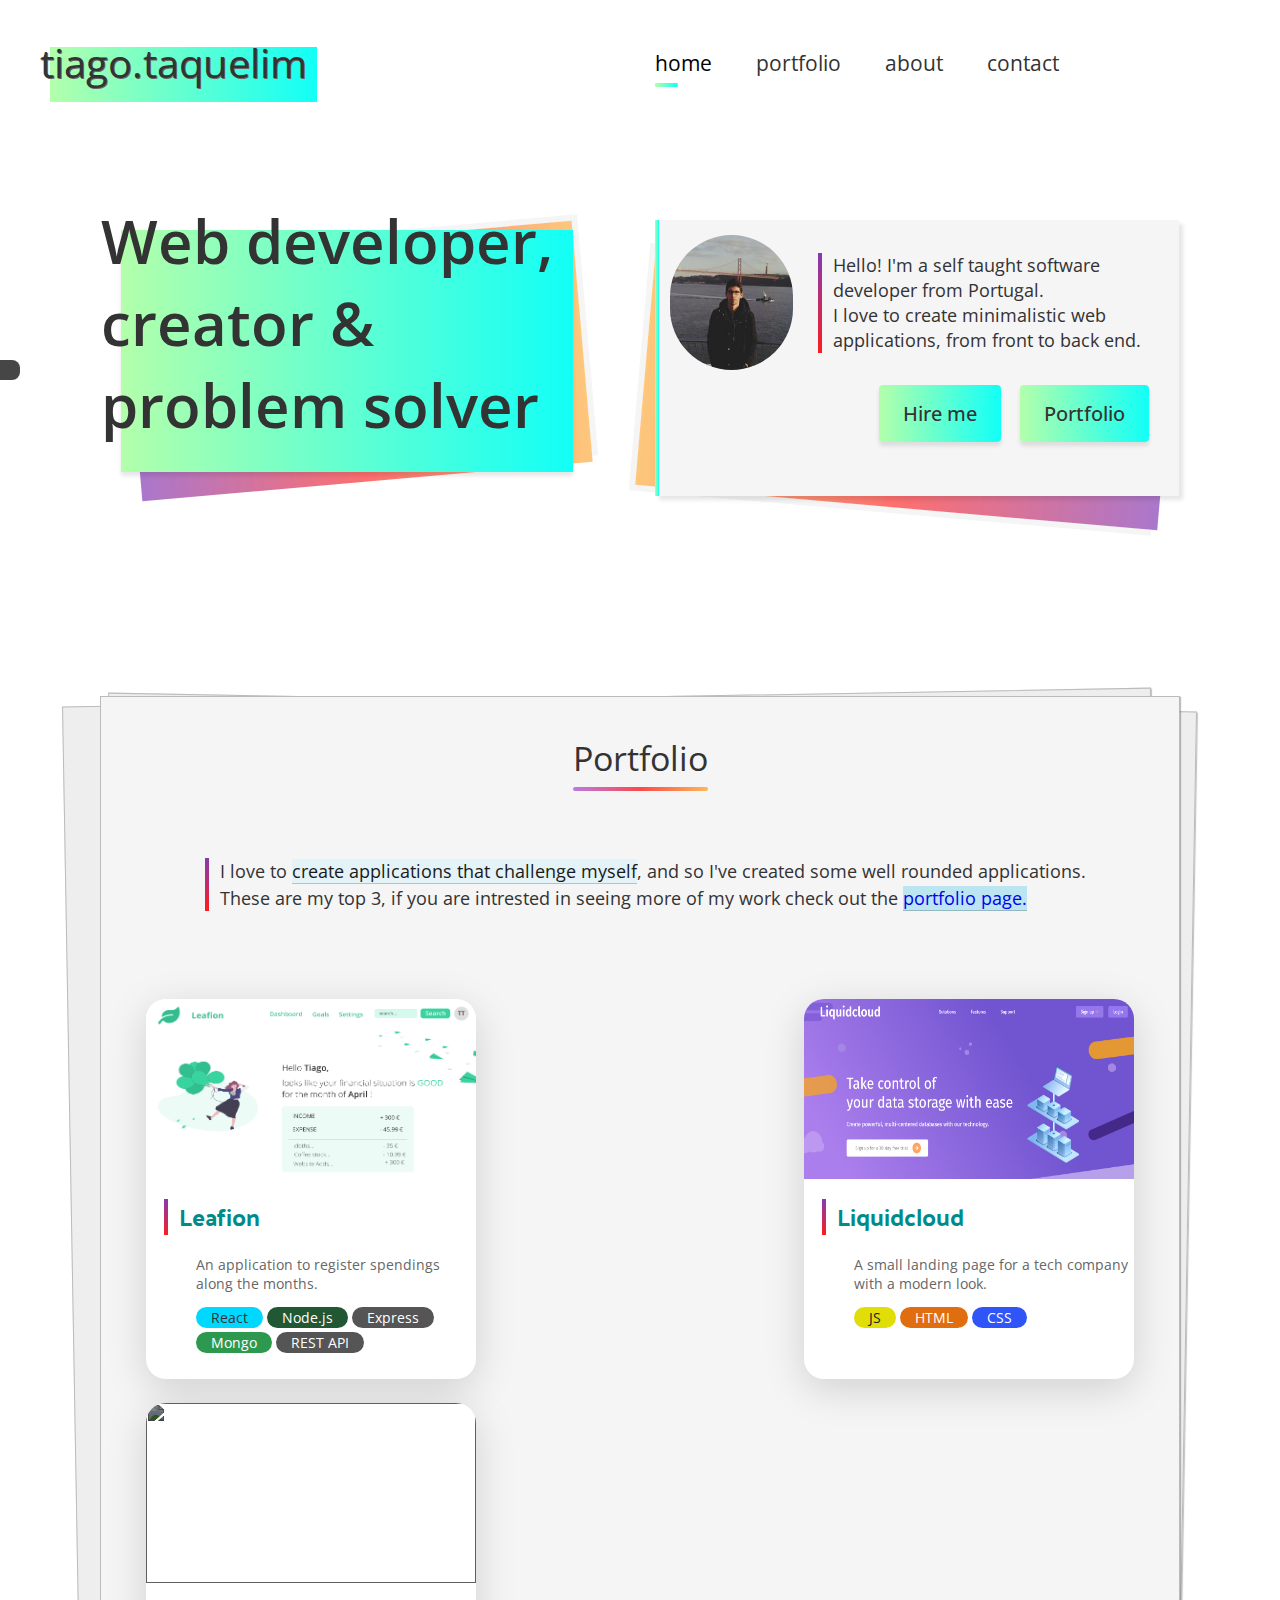
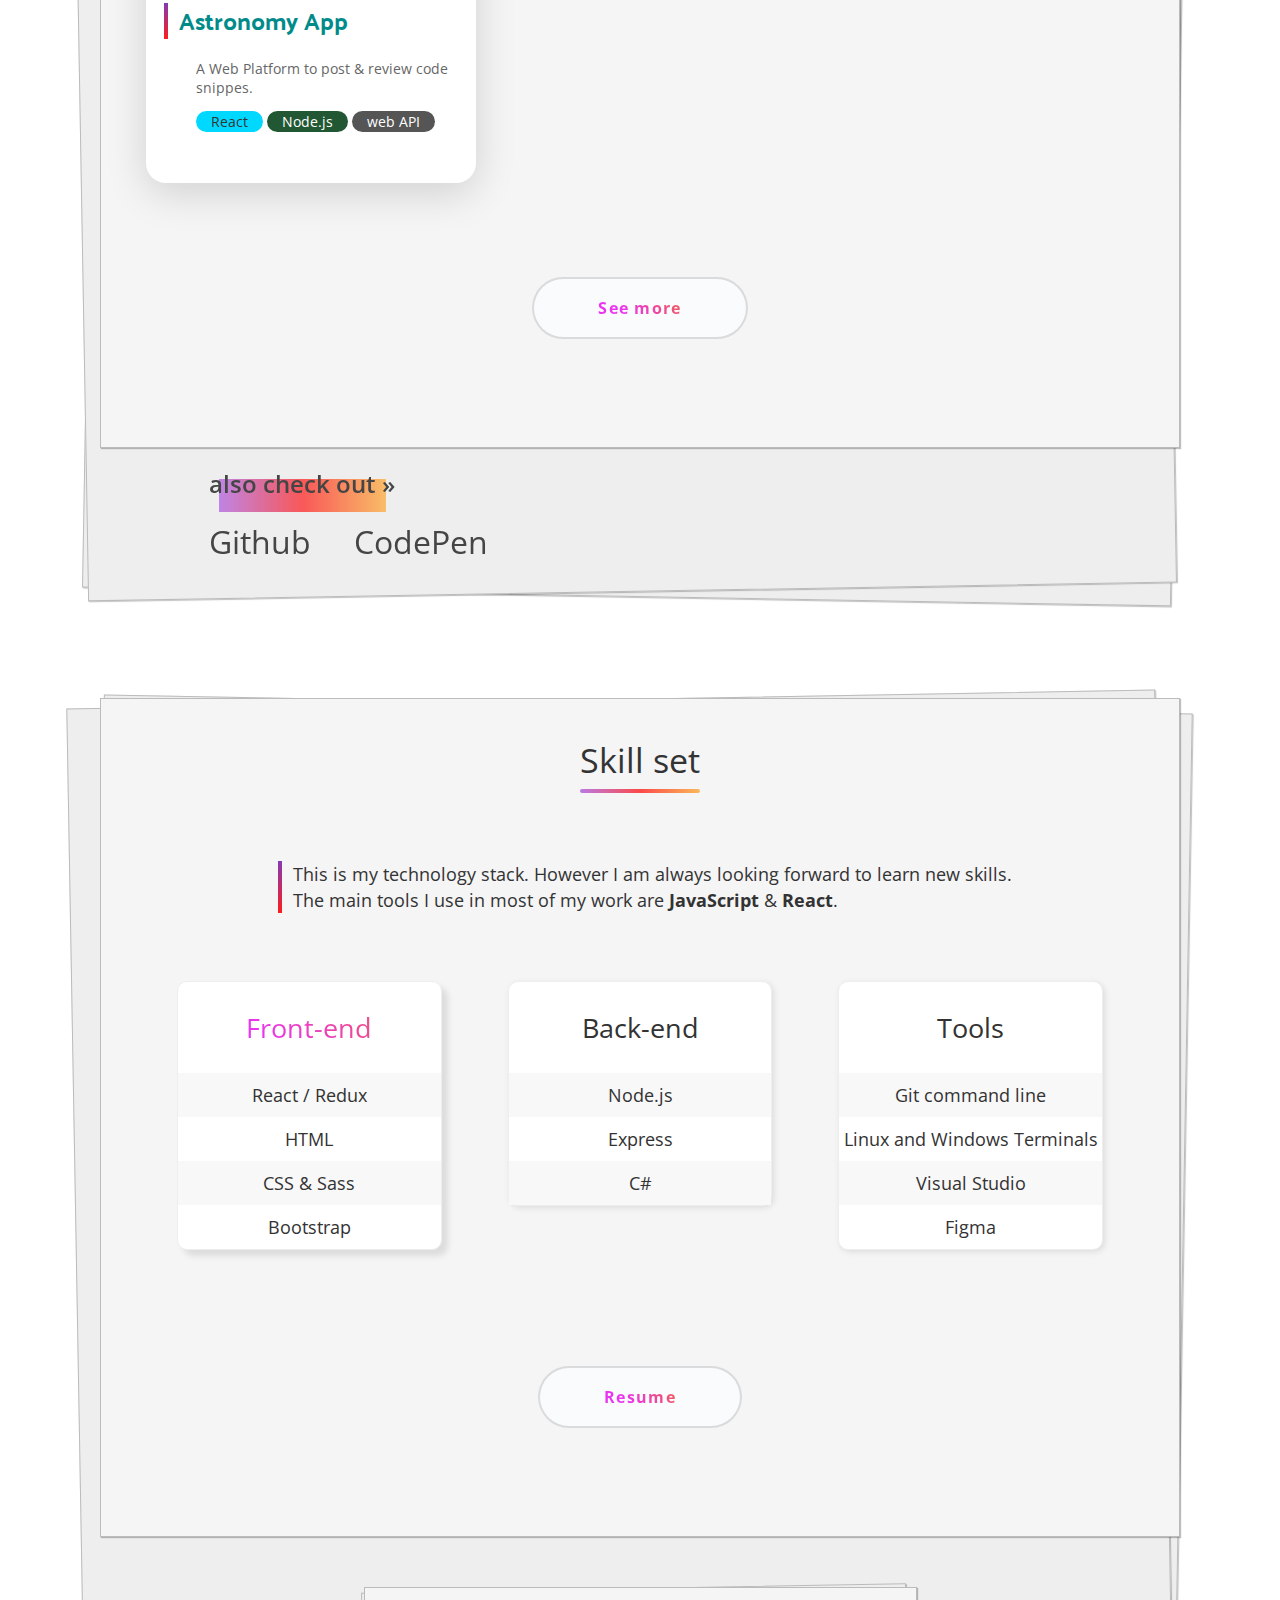
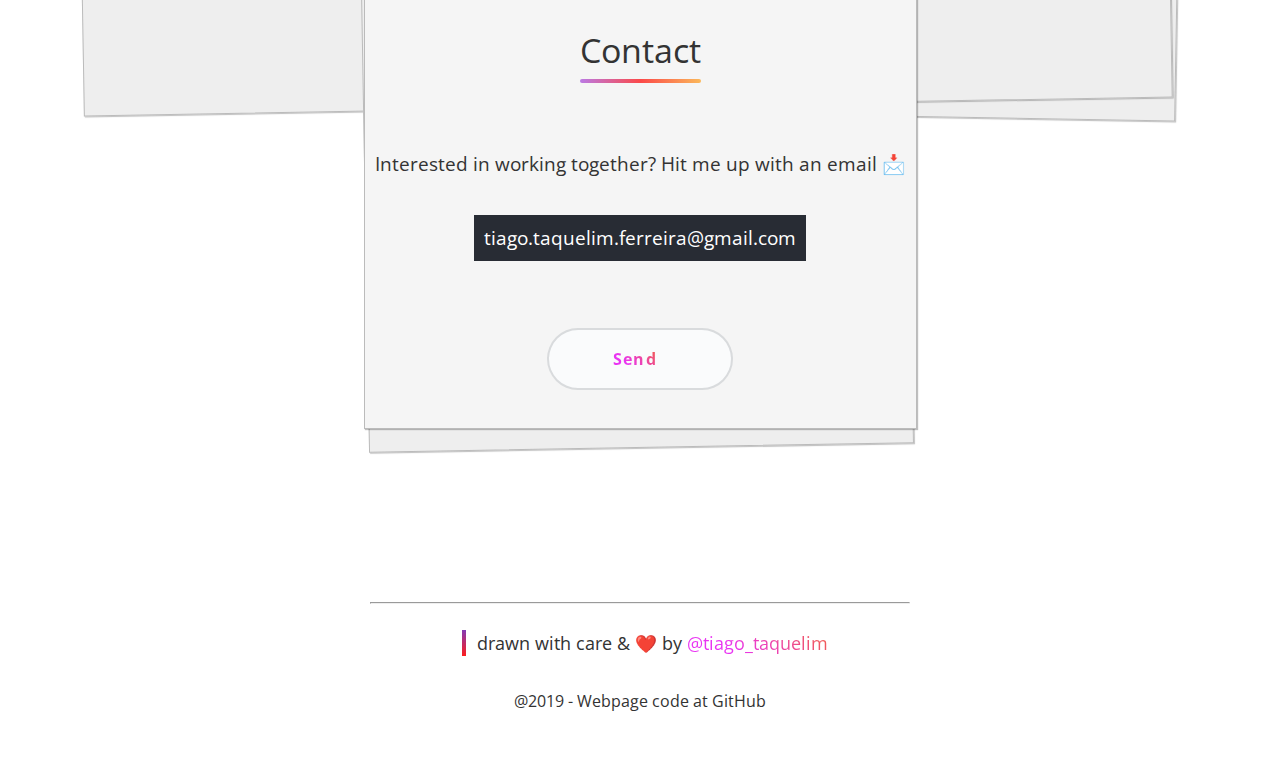
==== commit 80a67e59: "typo" ====
--- a/index.html
+++ b/index.html
@@ -191,10 +191,10 @@
 				</div>
 			</div>
 		</section>
-		<!-------- Skillset -------->
+		<!-------- Skill set -------->
 		<section id="skillset">
 			<div class="skills--page">
-				<h2 class="title">Skillset</h2>
+				<h2 class="title">Skill set</h2>
 				<p class="desc u-text-center">
 					This is my technology stack. However I am always looking
 					forward to learn new skills.<br />
